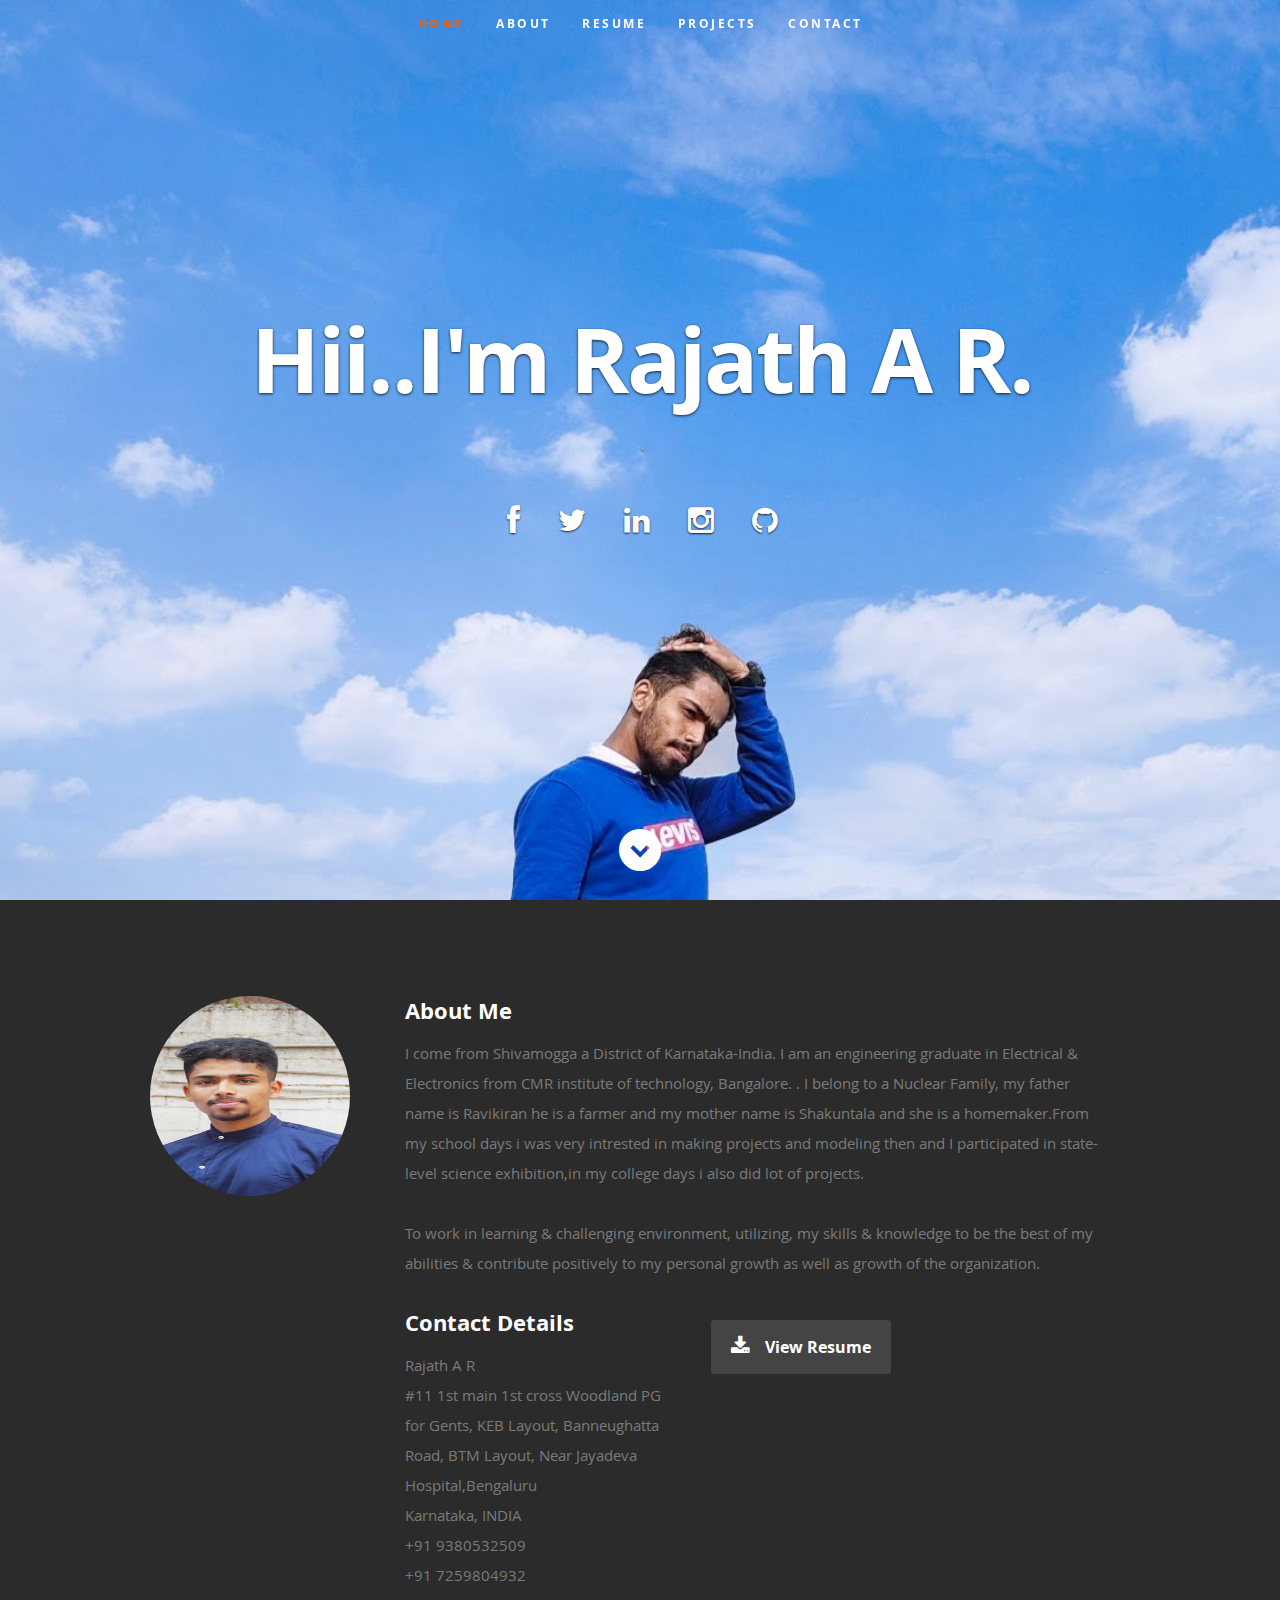
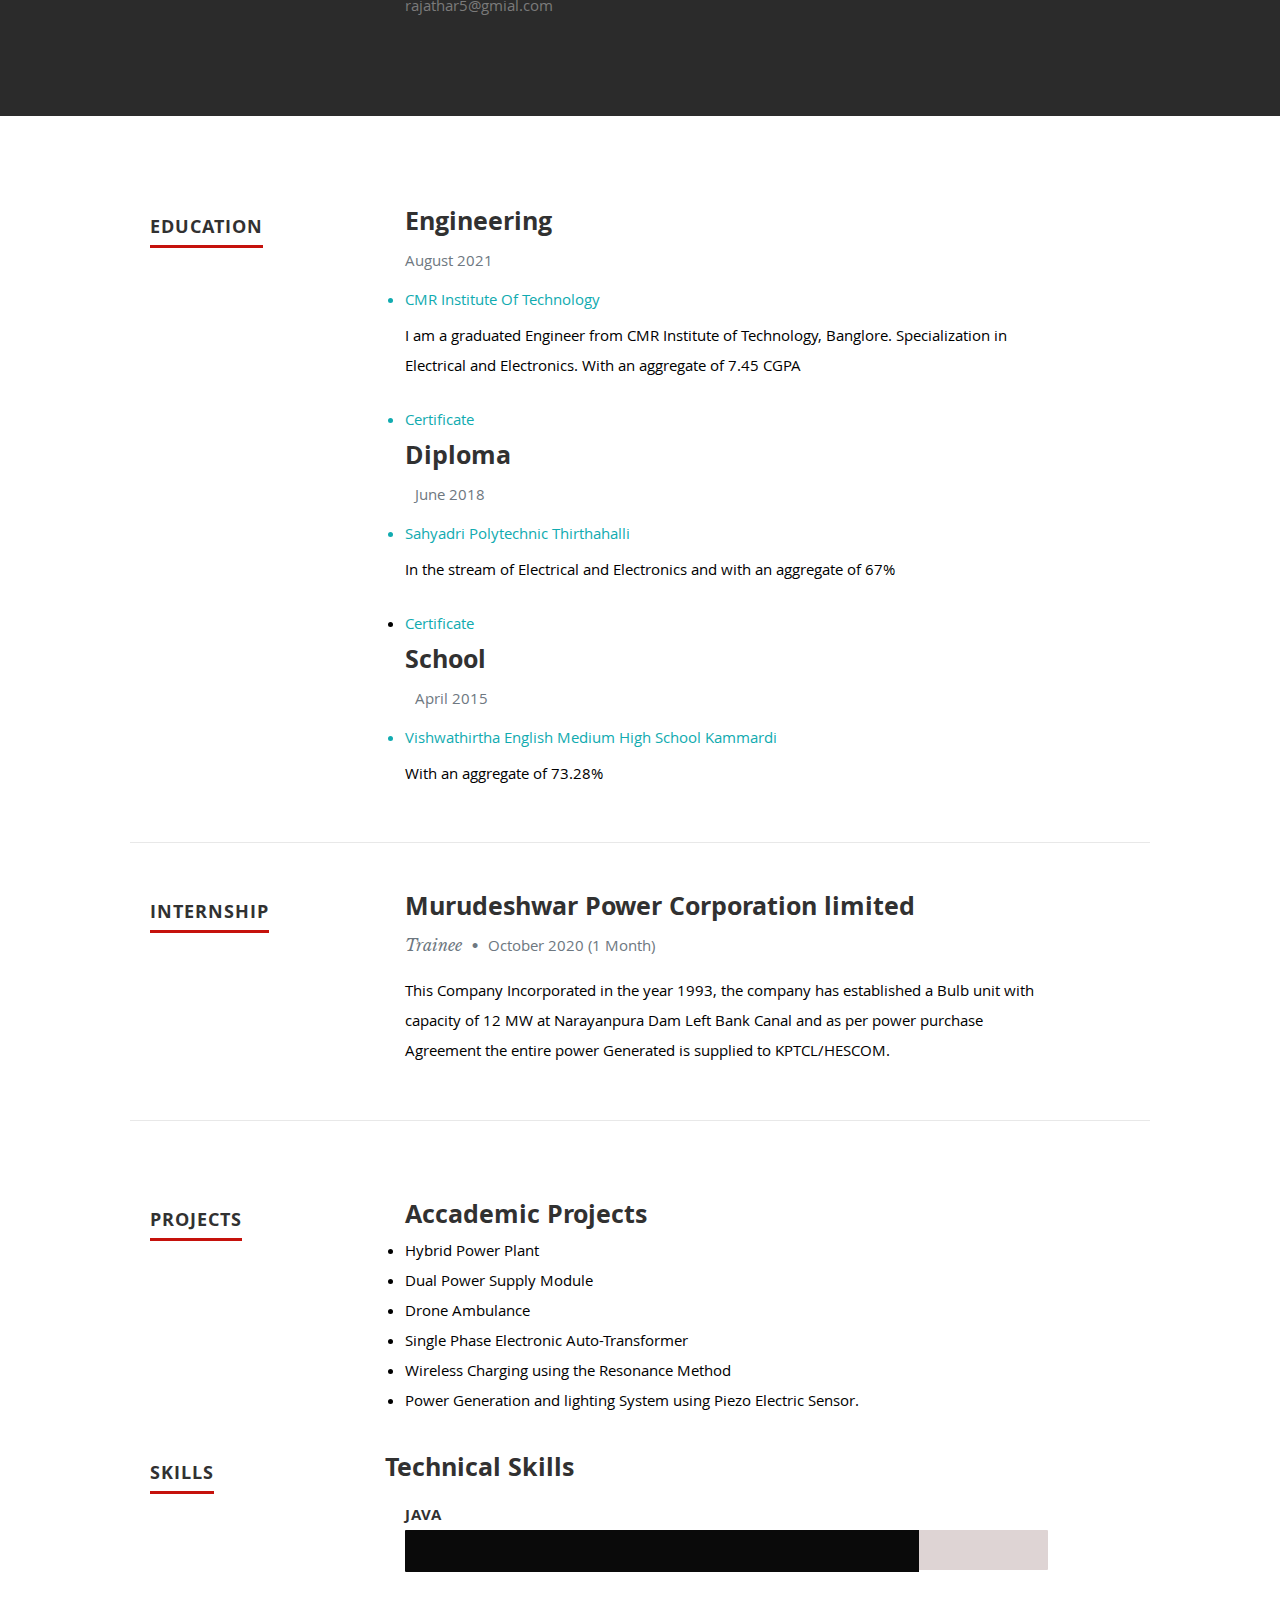
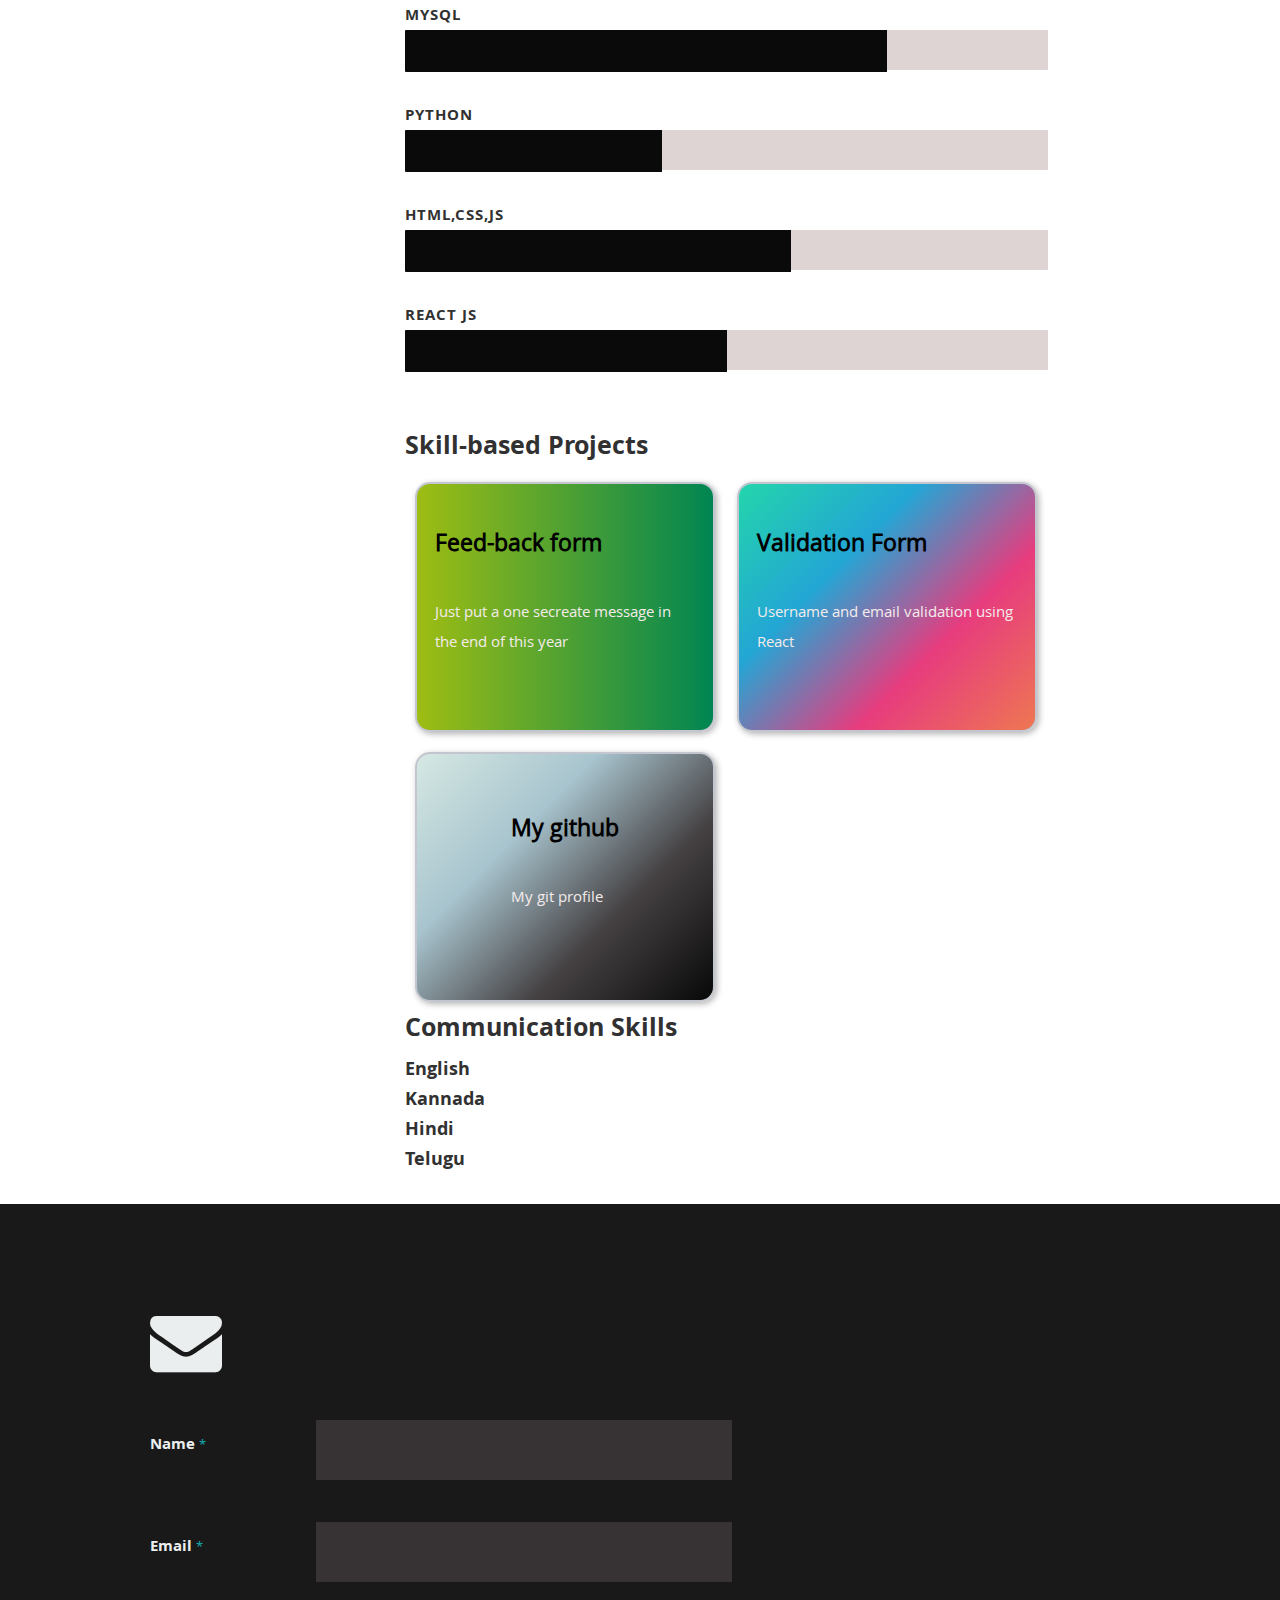
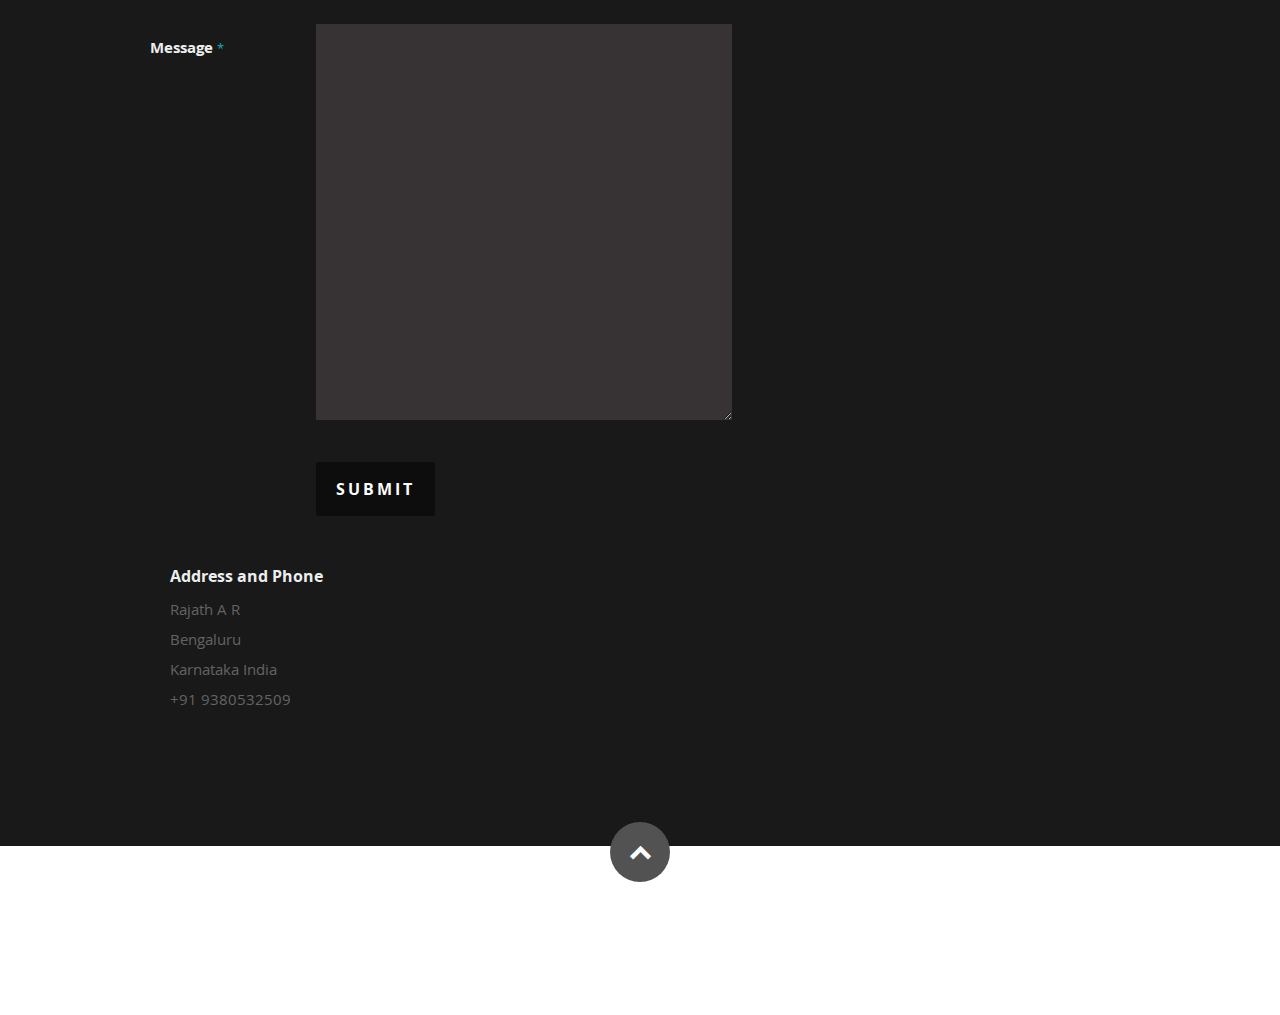
==== index.html @ 7ba8cc5b "update" ====
<!DOCTYPE html>
<html class="no-js" lang="en">
<head>

   <!--- Basic Page Needs
   ================================================== -->
   <meta charset="utf-8">
	<title>RAR</title>
	<meta name="description" content="">
	<meta name="author" content="">

   <!-- Mobile Specific Metas
   ================================================== -->
	<meta name="viewport" content="width=device-width, initial-scale=1, maximum-scale=1">

	<!-- CSS
    ================================================== -->
   <link rel="stylesheet" href="css/default.css">
	<link rel="stylesheet" href="css/layout.css">
   <link rel="stylesheet" href="css/media-queries.css">
   <link rel="stylesheet" href="css/magnific-popup.css">
   <link rel="stylesheet" href="css/card.css">

   <!-- Script
   ================================================== -->
	<script src="js/modernizr.js"></script>
   <script src="js/card.js"></script>


   <!-- Favicons
	================================================== -->
	<link rel="shortcut icon" href="favicon.png" >

</head>

<body>

   <!-- Header
   ================================================== -->
   <header id="home">

      <nav id="nav-wrap">

         <a class="mobile-btn" href="#nav-wrap" title="Show navigation">Show navigation</a>
	      <a class="mobile-btn" href="#" title="Hide navigation">Hide navigation</a>

         <ul id="nav" class="nav">
            <li class="current"><a class="smoothscroll" href="#home">Home</a></li>
            <li><a class="smoothscroll" href="#about">ABOUT</a></li>
	         <li><a class="smoothscroll" href="#resume">Resume</a></li>
            <li><a class="smoothscroll" href="#Project">Projects</a></li>
            <li><a class="smoothscroll" href="#contact">Contact</a></li>
            
         </ul> <!-- end #nav -->

      </nav> <!-- end #nav-wrap -->

      <div class="row banner">
         <div class="banner-text">
            <h1 class="responsive-headline">Hii..I'm Rajath A R.</h1>
            <h3></a>.</h3>
            <hr />
            <ul class="social">
               <li><a href="https://www.facebook.com/rajathar.rajuu/"><i class="fa fa-facebook"></i></a></li>
               <li><a href="https://twitter.com/RajathAR4"><i class="fa fa-twitter"></i></a></li>
               <li><a href="https://www.linkedin.com/in/rar4/"><i class="fa fa-linkedin"></i></a></li>
               <li><a href="https://www.instagram.com/rajath_ar/"><i class="fa fa-instagram"></i></a></li>
               <li><a href="https://github.com/rajathar4"><i class="fa fa-github"></i></a></li>
               
            </ul>
         </div>
      </div>

      <p class="scrolldown">
         <a class="smoothscroll" href="#about"><i class="icon-down-circle"></i></a>
      </p>

   </header> <!-- Header End -->


   <!-- About Section
   ================================================== -->
   <section id="about">

      <div class="row">

         <div class="three columns">

            

            <img class="profile-pic"  src="images/profilepic.jpg">

         </div>

         <div class="nine columns main-col">

            <h2>About Me</h2>

            <p>I come from Shivamogga a District of Karnataka-India.
               I am an engineering graduate in Electrical & Electronics from CMR institute of technology, Bangalore.
                . I belong to a Nuclear Family, my father name is Ravikiran he is a farmer and my mother name  is Shakuntala and she is  a homemaker.From my school days i was very  intrested in making projects and modeling then and I participated in state-level science exhibition,in my college days i also did lot of projects.
            </p>
            <p>To work in learning & challenging environment, utilizing, my skills & knowledge to be the best of my abilities & contribute positively to my personal growth as well as growth of the organization.</p>

            <div class="row">

               <div class="columns contact-details">

                  <h2>Contact Details</h2>
                  <p class="address">
						   <span>Rajath A R</span><br>
						   <span>#11 1st main  1st cross Woodland PG for Gents, KEB Layout, Banneughatta Road, BTM Layout, Near Jayadeva Hospital,Bengaluru<br>
						         Karnataka, INDIA
                     </span><br>
                     <span>+91 9380532509</span><br>
						   <span>+91 7259804932</span><br>
                     <span>rajathar5@gmial.com</span>
					   </p>

               </div>

               <div class="columns download">
                  <p>
                     <a href="https://drive.google.com/file/d/1HIHYYaBcw79Dx8vJRx9dPuIP_k95_p6q/view?usp=sharing" class="button"><i class="fa fa-download"></i>View Resume</a>
                  </p>
               </div>

            </div> <!-- end row -->

         </div> <!-- end .main-col -->

      </div>

   </section> <!-- About Section End-->


   <!-- Resume Section
   ================================================== -->
   <section id="resume">

      <!-- Education
      ----------------------------------------------- -->
      <div class="row education">

         <div class="three columns header-col">
            <h1><span>Education</span></h1>
         </div>

         <div class="nine columns main-col">

            <div class="row item">

               <div class="twelve columns">

                  <h3>Engineering</h3>
                  <p class="info"><em class="date">August 2021</em></p>
                  <a href="https://www.cmrit.ac.in/">
                     <li>CMR Institute Of Technology</li>
                  </a>
                  <p>
                 I am a graduated Engineer from CMR Institute of Technology, Banglore.
                Specialization in Electrical and Electronics. With an aggregate of   
                7.45 CGPA 
                  </p>
                  <a href="https://drive.google.com/file/d/1ZRmnN_EzyFLAagazwcVlh-0F_S1Gemsq/view?usp=sharing">
                     <li>Certificate</li>
                  </a>
                     
              
               

               </div>

            </div> <!-- item end -->

            <div class="row item">

               <div class="twelve columns">

                  <h3>Diploma</h3>
                  <p class="info"><span></span> <em class="date">June 2018</em></p>

                  <a href="https://en.wikipedia.org/wiki/Sahyadri_Polytechnic">
                     <li>Sahyadri Polytechnic Thirthahalli</li>
                   </a>
                  <p> In the stream of Electrical and Electronics and with an aggregate of 67%
                     <a href=https://drive.google.com/file/d/1TNqYJb8L1eGeXoZSc93zt-o5_vizoZvg/view?usp=sharing">
                        <li>Certificate</li>
                     </a>
                     <h3>School</h3> 
                     <p class="info"><span></span> <em class="date">April 2015</em></p> 
                     <a href="https://schools.org.in/shivamogga/29150741201/vishwathirtha-high-school-kammaradi.html ">
                        <li>Vishwathirtha English Medium High School Kammardi</li>
                      </a>
                      <p> With an aggregate of 73.28%</p>
                
                  </p>

               </div>

            </div> <!-- item end -->

         </div> <!-- main-col end -->

      </div> <!-- End Education -->


      <!--Internship
      ------------------------------------------------->   
      <div class="row work">

         <div class="three columns header-col">
            <h1><span>Internship</span></h1>
         </div>

         <div class="nine columns main-col">

            <div class="row item">

               <div class="twelve columns">

                  <h3>Murudeshwar Power Corporation limited</h3>
                  <p class="info">Trainee <span>&bull;</span> <em class="date">October  2020 (1 Month)</em></p>

                  <p>This Company Incorporated in the year 1993, the company has established a Bulb unit with capacity of 12 MW at Narayanpura Dam Left Bank Canal and as per power purchase Agreement the entire power Generated is supplied to KPTCL/HESCOM.
                  

               </div>

            </div> <!-- item end -->

            <div class="row item">

               <div class="twelve columns">

            

               </div>

            </div> <!-- item end -->

         </div> <!-- main-col end -->

      </div> <!-- End Work --><br>


      <!--Project
      ----------------------------------->

      <section id="Project">

         <!-- Project
         ----------------------------------------------- -->
         <div class="row Project">
   
            <div class="three columns header-col">
               <h1><span> Projects</span></h1>
            </div>
   
            <div class="nine columns main-col">
   
               <div class="row item">
   
                  <div class="twelve columns">
   
                     <h3>Accademic Projects</h3>
                     <li>Hybrid Power Plant</li>
                     <li>Dual Power Supply Module</li>
                     <li>Drone Ambulance</li>
                     <li>Single Phase Electronic Auto-Transformer</li>
                     <li>Wireless Charging using the Resonance Method</li>
                     <li>Power Generation and lighting System using Piezo Electric Sensor.</li>
   
                  </div>
                  
   
               </div> <!-- item end -->
   
               <div class="row item">
   
                  <div class="twelve columns">

                  </div>
   
               </div><br>
                <!-- item end -->
   
            </div> <!-- main-col end -->
   
         </div>
         
          <!-- End Education -->
      <!------------------------------------------------------ Skills----------------------------------------------- -->
      <div class="row skill">

         <div class="three columns header-col">
            <h1><span>Skills</span></h1>
         </div>
         <h3>Technical Skills</h3>
      
         <div class="nine columns main-col">

				<div class="bars">

				   <ul class="skills">
					   <li><span class="bar-expand JAVA"></span><em>JAVA</em></li>
                  <li><span class="bar-expand MYSQL"></span><em>MySql</em></li>
						<li><span class="bar-expand PYTHON"></span><em>PYTHON</em></li>
						<li><span class="bar-expand HTML"></span><em>HTML,CSS,Js</em></li>
                  <li><span class="bar-expand REACTJS"></span><em>React JS</em></li>
					</ul>

               <h3><span>Skill-based Projects</span></h3>


               <div class="cards">

                  <div class="card" id="card1">
                         <div class="card-details">
                         <p class="text-title">Feed-back form</p>
                         <p class="text-body">Just put a one secreate message in the end of this year</p>
                        </div>
                        <button onclick="myFunction1()"class="card-button">More info</button>
                     </div>
               
                     <div class="card" id="card2">
                        <div class="card-details">
                         <p class="text-title">Validation Form</p>
                         <p class="text-body">Username and email validation using React</p>
                         </div>
                            <button onclick="myFunction2()"class="card-button">More info</button>
                     </div>
               
                     <div class="card" id="card3">
                         <div class="card-details">
                          <p class="text-title">My github</p>
                          <p class="text-body">My git profile</p>
                         </div>
                            <button onclick="myFunction()" class="card-button">More info</button>
                     </div>
               
                  </div>


               <h3><span>Communication Skills</span></h3>
               
                <h5>English</h5>
                <h5>Kannada</h5>
                <h5>Hindi</h5>
                <h5>Telugu</h5>
                <br>  
               
                     

				</div><!-- end skill-bars -->

			</div> <!-- main-col end -->

      </div> <!-- End skills -->

   </section> <!-- Resume Section End-->

  
   <!-- Contact Section
   ================================================== -->
   <section id="contact">

         <div class="row section-head">

            <div class="two columns header-col">

               <h1><span>Get In Touch..!</span></h1>

            </div>

            <div class="ten columns">

                  <p class="lead">
                  </p>

            </div>

         </div>

         <div class="row">

            <div class="eight columns">

               <!-- form -->
               <form action="" method="post" id="contactForm" name="contactForm">
					<fieldset>

                  <div>
						   <label for="contactName">Name <span class="required">*</span></label>
						   <input type="text" value="" size="35" id="contactName" name="contactName">
                  </div>

                  <div>
						   <label for="contactEmail">Email <span class="required">*</span></label>
						   <input type="text" value="" size="35" id="contactEmail" name="contactEmail">
                  </div>

                  

                  <div>
                     <label for="contactMessage">Message <span class="required">*</span></label>
                     <textarea cols="50" rows="15" id="contactMessage" name="contactMessage"></textarea>
                  </div>

                  <div>
                     <button class="submit">Submit</button>
                     <span id="image-loader">
                        <img alt="" src="images/loader.gif">
                     </span>
                  </div>

					</fieldset>
				   </form> <!-- Form End -->



            <aside class="four columns footer-widgets">

               <div class="widget widget_contact">

					   <h4>Address and Phone</h4>
					   <p class="address">
						   Rajath A R<br>
						   Bengaluru <br>
						   Karnataka India <br>
						   <span>+91 9380532509</span>
					   </p>

				   </div>

               <div class="widget widget_tweets">

                 

		         </div>

            </aside>

      </div>

   </section> <!-- Contact Section End-->


   <!-- footer
   ================================================== -->
   <footer>

      <div class="row">

         <div class="twelve columns">

            

           

         </div>

         <div id="go-top"><a class="smoothscroll" title="Back to Top" href="#home"><i class="icon-up-open"></i></a></div>

      </div>

   </footer> <!-- Footer End-->

   <!-- Java Script
   ================================================== -->
  
   <script>window.jQuery || document.write('<script src="js/jquery-1.10.2.min.js"><\/script>')</script>
   <script type="text/javascript" src="js/jquery-migrate-1.2.1.min.js"></script>

   <script src="js/jquery.flexslider.js"></script>
   <script src="js/waypoints.js"></script>
   <script src="js/jquery.fittext.js"></script>
   <script src="js/magnific-popup.js"></script>
   <script src="js/init.js"></script>

</body>

</html>
---- css/default.css ----
/* ------------------------------------------------------------------ */
/* a. Webfonts and Icon fonts
 ------------------------------------------------------------------ */

@import url("fonts.css");
@import url("fontello/css/fontello.css");
@import url("font-awesome/css/font-awesome.min.css");

/* ------------------------------------------------------------------
/* b. Reset
      Adapted from:
      Normalize.css - https://github.com/necolas/normalize.css/
      HTML5 Doctor Reset - html5doctor.com/html-5-reset-stylesheet/
/* ------------------------------------------------------------------ */

html, body, div, span, object, iframe,
h1, h2, h3, h4, h5, h6, p, blockquote, pre,
abbr, address, cite, code,
del, dfn, em, img, ins, kbd, q, samp,
small, strong, sub, sup, var,
b, i,
dl, dt, dd, ol, ul, li,
fieldset, form, label, legend,
table, caption, tbody, tfoot, thead, tr, th, td,
article, aside, canvas, details, figcaption, figure,
footer, header, hgroup, menu, nav, section, summary,
time, mark, audio, video {
   margin: 0;
   padding: 0;
   border: 0;
   outline: 0;
   font-size: 100%;
   vertical-align: baseline;
   background: transparent;
}

article,aside,details,figcaption,figure,
footer,header,hgroup,menu,nav,section {
   display: block;
}

audio,
canvas,
video {
   display: inline-block;
}

audio:not([controls]) {
   display: none;
   height: 0;
}

[hidden] { display: none; }

code, kbd, pre, samp {
   font-family: monospace, serif;
   font-size: 1em;
}

pre {
   white-space: pre;
   white-space: pre-wrap;
   word-wrap: break-word;
}

blockquote, q { quotes:&#8220 &#8220; }

blockquote:before, blockquote:after,
q:before, q:after {
   content: '';
   content: none;
}

ins {
   background-color: #ff9;
   color: #000;
   text-decoration: none;
}

mark {
   background-color: #A7F4F6;
   color: #555;
}

del { text-decoration: line-through; }

abbr[title], dfn[title] {
   border-bottom: 1px dotted;
   cursor: help;
}

table {
   border-collapse: collapse;
   border-spacing: 0;
}


/* ------------------------------------------------------------------ */
/* c. Default and Basic Styles
      Adapted from:
      Skeleton CSS Framework - http://www.getskeleton.com/
      Typeplate Typographic Starter Kit - http://typeplate.com/
/* ------------------------------------------------------------------ */

/*  1. Basic  ------------------------------------------------------- */

*,
*:before,
*:after {
   -moz-box-sizing: border-box;
   -webkit-box-sizing: border-box;
   box-sizing: border-box;
}

html {
   font-size: 62.5%;
   -webkit-font-smoothing: antialiased;
}

body {
   background: #fff;
   font-family: 'opensans-regular', sans-serif;
   font-weight: normal;
   font-size: 15px;
   line-height: 30px;
	color: #000000;

   -webkit-font-smoothing: antialiased; /* Fix for webkit rendering */
	-webkit-text-size-adjust: 100%;
}

/*  2. Typography
       Vertical rhythm with leading derived from 6
--------------------------------------------------------------------- */

h1, h2, h3, h4, h5, h6 {
   color: #313131;
	font-family: 'opensans-bold', sans-serif;
   font-weight: normal;
}
h1 a, h2 a, h3 a, h4 a, h5 a, h6 a { font-weight: inherit; }
h1 { font-size: 38px; line-height: 42px; margin-bottom: 12px; letter-spacing: -1px; }
h2 { font-size: 28px; line-height: 36px; margin-bottom: 6px; }
h3 { font-size: 22px; line-height: 30px; margin-bottom: 12px; }
h4 { font-size: 20px; line-height: 30px; margin-bottom: 6px; }
h5 { font-size: 18px; line-height: 30px; }
h6 { font-size: 14px; line-height: 30px; }
.subheader { }

p { margin: 0 0 30px 0; }
p img { margin: 0; }
p.lead {
   font: 19px/36px 'opensans-light', sans-serif;
   margin-bottom: 18px;
}

/* for 'em' and 'strong' tags, font-size and line-height should be same with
the body tag due to rendering problems in some browsers */
em { font: 15px/30px 'opensans-italic', sans-serif; }
strong, b { font: 15px/30px 'opensans-bold', sans-serif; }
small { font-size: 11px; line-height: inherit; }

/*	Blockquotes */
blockquote {
   margin: 30px 0px;
   padding-left: 40px;
   position: relative;
}
blockquote:before {
   content: "\201C";
   opacity: 0.45;
   font-size: 80px;
   line-height: 0px;
   margin: 0;
   font-family: arial, sans-serif;

   position: absolute;
   top:  30px;
	left: 0;
}
blockquote p {
   font-family: 'librebaskerville-italic', serif;
   padding: 0;
   font-size: 18px;
   line-height: 36px;
}
blockquote cite {
   display: block;
   font-size: 12px;
   font-style: normal;
   line-height: 18px;
}
blockquote cite:before { content: "\2014 \0020"; }
blockquote cite a,
blockquote cite a:visited { color: #3317e4; border: none }

/* ---------------------------------------------------------------------
/*  Pull Quotes Markup
/*
    <aside class="pull-quote">
		<blockquote>
			<p></p>
		</blockquote>
	 </aside>
/*
/* --------------------------------------------------------------------- */
.pull-quote {
   position: relative;
	padding: 18px 30px 18px 0px;
}
.pull-quote:before,
.pull-quote:after {
	height: 1em;
	opacity: 0.45;
	position: absolute;
	font-size: 80px;
   font-family: Arial, Sans-Serif;
}
.pull-quote:before {
	content: "\201C";
	top:  33px;
	left: 0;
}
.pull-quote:after {
	content: '\201D';
	bottom: -33px;
	right: 0;
}
.pull-quote blockquote {
   margin: 0;
}
.pull-quote blockquote:before {
   content: none;
}

/* Abbreviations */
abbr {
   font-family: 'opensans-bold', sans-serif;
	font-variant: small-caps;
	text-transform: lowercase;
   letter-spacing: .5px;
	color: gray;
}
abbr:hover { cursor: help; }

/* drop cap */
.drop-cap:first-letter {
	float: left;
	margin: 0;
	padding: 14px 6px 0 0;
	font-size: 84px;
	font-family: /* Copperplate */ 'opensans-bold', sans-serif;
   line-height: 60px;
	text-indent: 0;
	background: transparent;
	color: inherit;
}

hr { border: solid #E3E3E3; border-width: 1px 0 0; clear: both; margin: 11px 0 30px; height: 0; }


/*  3. Links  ------------------------------------------------------- */

a, a:visited {
   text-decoration: none;
   outline: 0;
   color: #260b92;

   -webkit-transition: color .3s ease-in-out;
   -moz-transition: color .3s ease-in-out;
   -o-transition: color .3s ease-in-out;
   transition: color .3s ease-in-out;
}
a:hover, a:focus { color: #ed1010; }
p a, p a:visited { line-height: inherit; }


/*  4. List  --------------------------------------------------------- */

ul, ol { margin-bottom: 24px; margin-top: 12px; }
ul { list-style: none outside; }
ol { list-style: decimal; }
ol, ul.square, ul.circle, ul.disc { margin-left: 30px; }
ul.square { list-style: square outside; }
ul.circle { list-style: circle outside; }
ul.disc { list-style: disc outside; }
ul ul, ul ol,
ol ol, ol ul { margin: 6px 0 6px 30px; }
ul ul li, ul ol li,
ol ol li, ol ul li { margin-bottom: 6px; }
li { line-height: 18px; margin-bottom: 12px; }
ul.large li { }
li p { }

/* ---------------------------------------------------------------------

/* --------------------------------------------------------------------- */
.stats-tabs {
   padding: 0;
   margin: 24px 0;
}
.stats-tabs li {
	display: inline-block;
	margin: 0 10px 18px 0;
	padding: 0 10px 0 0;
	border-right: 1px solid #ccc;
}
.stats-tabs li:last-child {
	margin: 0;
	padding: 0;
	border: none;
}
.stats-tabs li a {
	display: inline-block;
	font-size: 22px;
	font-family: 'opensans-bold', sans-serif;
   border: none;
   color: #313131;
}
.stats-tabs li a:hover {
   color:#4c12de;
}
.stats-tabs li a b {
	display: block;
	margin: 6px 0 0 0;
	font-size: 13px;
	font-family: 'opensans-regular', sans-serif;
   color: #8B9798;
}

/* definition list */
dl { margin: 12px 0; }
dt { margin: 0; color:#150ae3; }
dd { margin: 0 0 0 20px; }

/* Lining Definition Style Markup */
.lining dt,
.lining dd {
	display: inline;
	margin: 0;
}
.lining dt + dt:before,
.lining dd + dt:before {
	content: "\A";
	white-space: pre;
}
.lining dd + dd:before {
	content: ", ";
}
.lining dd:before {
	content: ": ";
	margin-left: -0.2em;
}

/* Dictionary Definition Style Markup */
.dictionary-style dt {
	display: inline;
	counter-reset: definitions;
}
.dictionary-style dt + dt:before {
	content: ", ";
	margin-left: -0.2em;
}
.dictionary-style dd {
	display: block;
	counter-increment: definitions;
}
.dictionary-style dd:before {
	content: counter(definitions, decimal) ". ";
}

/* Pagination */
.pagination {
   margin: 36px auto;
   text-align: center;
}
.pagination ul li {
   display: inline-block;
   margin: 0;
   padding: 0;
}
.pagination .page-numbers {
   font: 15px/18px 'opensans-bold', sans-serif;
   display: inline-block;
   padding: 6px 10px;
   margin-right: 3px;
   margin-bottom: 6px;
	color: #6E757C;
	background-color: #E6E8EB;

	-webkit-transition: all 200ms ease-in-out;
	-moz-transition: all 200ms ease-in-out;
	-o-transition: all 200ms ease-in-out;
	-ms-transition: all 200ms ease-in-out;
	transition: all 200ms ease-in-out;

   -moz-border-radius: 3px;
   -webkit-border-radius: 3px;
   -khtml-border-radius: 3px;
	border-radius: 3px;
}
.pagination .page-numbers:hover {
   background: #838A91;
   color: #fff;
}
.pagination .current,
.pagination .current:hover {
   background-color: #11ABB0;
   color: #fff;
}
.pagination .inactive,
.pagination .inactive:hover {
   background-color: #E6E8EB;
	color: #A9ADB2;
}
.pagination .prev, .pagination .next {}

/*  5. Images  --------------------------------------------------------- */

img {
   max-width: 100%;
   height: auto;
}
img.pull-right { margin: 12px 0px 0px 18px; }
img.pull-left { margin: 12px 18px 0px 0px; }

/*  6. Buttons  --------------------------------------------------------- */

.button,
.button:visited,
button,
input[type="submit"],
input[type="reset"],
input[type="button"] {
   font: 16px/30px 'opensans-bold', sans-serif;
   background: #11ABB0;
   display: inline-block;
	text-decoration: none;
   letter-spacing: 0;
   color: #fff;
	padding: 12px 20px;
	margin-bottom: 18px;
   border: none;
   cursor: pointer;
   height: auto;

   -webkit-transition: all .2s ease-in-out;
	-moz-transition: all .2s ease-in-out;
	-o-transition: all .2s ease-in-out;
	-ms-transition: all .2s ease-in-out;
	transition: all .2s ease-in-out;

   -moz-border-radius: 3px;
   -webkit-border-radius: 3px;
   -khtml-border-radius: 3px;
   border-radius: 3px;
}

.button:hover,
button:hover,
input[type="submit"]:hover,
input[type="reset"]:hover,
input[type="button"]:hover {
   background: #3d4145;
   color: #fff;
}

.button:active,
button:active,
input[type="submit"]:active,
input[type="reset"]:active,
input[type="button"]:active {
   background: #3d4145;
   color: #fff;
}

.button.full-width,
button.full-width,
input[type="submit"].full-width,
input[type="reset"].full-width,
input[type="button"].full-width {
	width: 100%;
	padding-left: 0 !important;
	padding-right: 0 !important;
	text-align: center;
}

/* Fix for odd Mozilla border & padding issues */
button::-moz-focus-inner,
input::-moz-focus-inner {
    border: 0;
    padding: 0;
}


/*  7. Forms  --------------------------------------------------------- */

form { margin-bottom: 24px; }
fieldset { margin-bottom: 24px; }

input[type="text"],
input[type="password"],
input[type="email"],
textarea,
select {
   display: block;
   padding: 18px 15px;
   margin: 0 0 24px 0;
   border: 0;
   outline: none;
   vertical-align: middle;
   min-width: 225px;
	max-width: 100%;
   font-size: 15px;
   line-height: 24px;
	color: #647373;
	background: #D3D9D9;

}

/* select { padding: 0;
   width: 220px;
   } */

input[type="text"]:focus,
input[type="password"]:focus,
input[type="email"]:focus,
textarea:focus {
   color: #B3B7BC;
	background-color: #3d4145;
}

textarea { min-height: 220px; }

label,
legend {
   font: 16px/24px 'opensans-bold', sans-serif;
	margin: 12px 0;
   color: #3d4145;
   display: block;
}
label span,
legend span {
	color: #8B9798;
   font: 14px/24px 'opensans-regular', sans-serif;
}

input[type="checkbox"],
input[type="radio"] {
    font-size: 15px;
    color: #737373;
}

input[type="checkbox"] { display: inline; }

/* ------------------------------------------------------------------ */
/* d. Grid
---------------------------------------------------------------------
   gutter = 40px.
/* ------------------------------------------------------------------ */

/* default
--------------------------------------------------------------- */
.row {
   width: 96%;
   max-width: 1020px;
   margin: 0 auto;
}
/* fixed width for IE8 */
.ie .row { width: 1000px ; }

.narrow .row { max-width: 980px; }

.row .row { width: auto; max-width: none; margin: 0 -20px; }

/* row clearing */
.row:before,
.row:after {
    content: " ";
    display: table;
}
.row:after {
    clear: both;
}

.column, .columns {
   position: relative;
   padding: 0 20px;
   min-height: 1px;
   float: left;
}
.column.centered, .columns.centered  {
    float: none;
    margin: 0 auto;
}

/* removed gutters */
.row.collapsed > .column,
.row.collapsed > .columns,
.column.collapsed, .columns.collapsed  { padding: 0; }

[class*="column"] + [class*="column"]:last-child { float: right; }
[class*="column"] + [class*="column"].end { float: right; }

/* column widths */
.row .one         { width: 8.33333%; }
.row .two         { width: 16.66667%; }
.row .three       { width: 25%; }
.row .four        { width: 33.33333%; }
.row .five        { width: 41.66667%; }
.row .six         { width: 50%; }
.row .seven       { width: 58.33333%; }
.row .eight       { width: 66.66667%; }
.row .nine        { width: 75%; }
.row .ten         { width: 83.33333%; }
.row .eleven      { width: 91.66667%; }
.row .twelve      { width: 100%; }

/* Offsets */
.row .offset-1    { margin-left: 8.33333%; }
.row .offset-2    { margin-left: 16.66667%; }
.row .offset-3    { margin-left: 25%; }
.row .offset-4    { margin-left: 33.33333%; }
.row .offset-5    { margin-left: 41.66667%; }
.row .offset-6    { margin-left: 50%; }
.row .offset-7    { margin-left: 58.33333%; }
.row .offset-8    { margin-left: 66.66667%; }
.row .offset-9    { margin-left: 75%; }
.row .offset-10   { margin-left: 83.33333%; }
.row .offset-11   { margin-left: 91.66667%; }

/* Push/Pull */
.row .push-1      { left: 8.33333%; }
.row .pull-1      { right: 8.33333%; }
.row .push-2      { left: 16.66667%; 	}
.row .pull-2      { right: 16.66667%; }
.row .push-3      { left: 25%; }
.row .pull-3      { right: 25%;	}
.row .push-4      { left: 33.33333%; }
.row .pull-4      { right: 33.33333%; }
.row .push-5      { left: 41.66667%; }
.row .pull-5      { right: 41.66667%; }
.row .push-6      { left: 50%; }
.row .pull-6      { right: 50%; }
.row .push-7      { left: 58.33333%; }
.row .pull-7      { right: 58.33333%; }
.row .push-8      { left: 66.66667%; 	}
.row .pull-8      { right: 66.66667%; }
.row .push-9      { left: 75%; }
.row .pull-9      { right: 75%; }
.row .push-10     { left: 83.33333%; }
.row .pull-10     { right: 83.33333%; }
.row .push-11     { left: 91.66667%; }
.row .pull-11     { right: 91.66667%; }

/* block grids
--------------------------------------------------------------------- */
.bgrid-sixths [class*="column"]   { width: 16.66667%; }
.bgrid-quarters [class*="column"] { width: 25%; }
.bgrid-thirds [class*="column"]   { width: 33.33333%; }
.bgrid-halves [class*="column"]   { width: 50%; }

[class*="bgrid"] [class*="column"] + [class*="column"]:last-child { float: left; }

/* Left clearing for block grid columns - columns that changes width in
different screen sizes. Allows columns with different heights to align
properly.
--------------------------------------------------------------------- */
.first { clear: left; }   /* first column in default screen */
.s-first { clear: none; } /* first column in smaller screens */

/* smaller screens
--------------------------------------------------------------- */
@media only screen and (max-width: 900px) {

   /* block grids on small screens */
   .s-bgrid-sixths [class*="column"]   { width: 16.66667%; }
   .s-bgrid-quarters [class*="column"] { width: 25%; }
   .s-bgrid-thirds [class*="column"]   { width: 33.33333%; }
   .s-bgrid-halves [class*="column"]   { width: 50%; }

   /* block grids left clearing */
   .first { clear: none; }
   .s-first { clear: left; }

}

/* mobile wide/smaller tablets
--------------------------------------------------------------- */
@media only screen and (max-width: 767px) {

   .row {
	   width: 460px;
	   margin: 0 auto;
      padding: 0;
	}
   .column, .columns {
	   width: auto !important;
	   float: none;
	   margin-left: 0;
	   margin-right: 0;
      padding: 0 30px;
   }
   .row .row { width: auto; max-width: none; margin: 0 -30px; }

   [class*="column"] + [class*="column"]:last-child { float: none; }
   [class*="bgrid"] [class*="column"] + [class*="column"]:last-child { float: none; }

   /* Offsets */
   .row .offset-1    { margin-left: 0%; }
   .row .offset-2    { margin-left: 0%; }
   .row .offset-3    { margin-left: 0%; }
   .row .offset-4    { margin-left: 0%; }
   .row .offset-5    { margin-left: 0%; }
   .row .offset-6    { margin-left: 0%; }
   .row .offset-7    { margin-left: 0%; }
   .row .offset-8    { margin-left: 0%; }
   .row .offset-9    { margin-left: 0%; }
   .row .offset-10   { margin-left: 0%; }
   .row .offset-11   { margin-left: 0%; }
}

/* mobile narrow
--------------------------------------------------------------- */
@media only screen and (max-width: 460px) {

   .row { width: auto; }

}

/* larger screens
--------------------------------------------------------------- */
@media screen and (min-width: 1200px) {

   .wide .row { max-width: 1180px; }

}

/* ------------------------------------------------------------------ */
/* e. Others
/* ------------------------------------------------------------------ */

/*  1. Clearing
    (http://nicolasgallagher.com/micro-clearfix-hack/
--------------------------------------------------------------------- */

.cf:before,
.cf:after {
    content: " ";
    display: table;
}
.cf:after {
    clear: both;
}

/*  2. Misc -------------------------------------------------------- */

.remove-bottom { margin-bottom: 0 !important; }
.half-bottom { margin-bottom: 12px !important; }
.add-bottom { margin-bottom: 24px !important; }
.no-border { border: none; }

.text-center  { text-align: center !important; }
.text-left    { text-align: left !important; }
.text-right   { text-align: right !important; }
.pull-left    { float: left !important; }
.pull-right   { float: right !important; }
.align-center {
	margin-left: auto !important;
	margin-right: auto !important;
	text-align: center !important;
}
---- css/layout.css ----
/*
  

===================================================================== */

/* ------------------------------------------------------------------ */
/* a. General Styles
/* ------------------------------------------------------------------ */

body { background: #0f0f0f; }

/* ------------------------------------------------------------------ */
/* b. Header Styles
/* ------------------------------------------------------------------ */

header {
   position: relative;
   height: 800px;
   min-height: 500px;
   width: 100%;
   background: #161415 url(../images/header-background.jpg) 
   no-repeat top center;
   background-size: cover !important;
	-webkit-background-size: cover !important;
   text-align: center;
   overflow: hidden;
}

/* vertically center banner section */
header:before {
   content: '';
   display: inline-block;
   vertical-align: middle;
   height: 100%;
}
header .banner {
   display: inline-block;
   vertical-align: middle;
   margin: 0 auto;
   width: 85%;
   padding-bottom: 30px;s
   text-align: center;
}

header .banner-text { width: 100%; }
header .banner-text h1 {
   font: 90px/1.1em 'opensans-bold', sans-serif;
   color: #fff;
   letter-spacing: -2px;
   margin: 0 auto 18px auto;
   text-shadow: 0px 1px 3px rgba(0, 0, 0, .8);
}
header .banner-text h3 {
   font: 18px/1.9em 'librebaskerville-regular', serif;
   color: #A8A8A8;
   margin: 0 auto;
   width: 70%;
   text-shadow: 0px 1px 2px rgba(0, 0, 0, .5);
}
header .banner-text h3 span,
header .banner-text h3 a {
   color: #fff;
}
header .banner-text hr {
   width: 60%;
   margin: 18px auto 24px auto;
   border-color: #2F2D2E;
   border-color: rgba(150, 150, 150, .1);
}

/* header social links */
header .social {
   margin: 24px 0;
   padding: 0;
   font-size: 30px;
   text-shadow: 0px 1px 2px rgba(0, 0, 0, .8);
}
header .social li {
   display: inline-block;
   margin: 0 15px;
   padding: 0;
}
header .social li a { color: #fff; }
header .social li a:hover { color: #11ABB0; }

/* scrolldown link */
header .scrolldown a {
   position: absolute;
   bottom: 30px;
   left: 50%;
   margin-left: -29px;
   color: #fff;
   display: block;
   height: 42px;
   width: 42px;
   font-size: 42px;
   line-height: 42px;
   color: #fff;
   border-radius: 100%;

   -webkit-transition: all .3s ease-in-out;
   -moz-transition: all .3s ease-in-out;
   -o-transition: all .3s ease-in-out;
   transition: all .3s ease-in-out;
}
header .scrolldown a:hover { color: #11ABB0; }

/* primary navigation
--------------------------------------------------------------------- */
#nav-wrap ul, #nav-wrap li, #nav-wrap a {
	 margin: 0;
	 padding: 0;
	 border: none;
	 outline: none;
}

/* nav-wrap */
#nav-wrap {
   font: 12px 'opensans-bold', sans-serif;
   width: 100%;
   text-transform: uppercase;
   letter-spacing: 2.5px;
   margin: 0 auto;
   z-index: 100;
   position: fixed;
   left: 0;
   top: 0;
}
.opaque { background-color: #333; }

/* hide toggle button */
#nav-wrap > a.mobile-btn { display: none; }

ul#nav {
   min-height: 48px;
   width: auto;

   /* center align the menu */
   text-align: center;
}
ul#nav li {
   position: relative;
   list-style: none;
   height: 48px;
   display: inline-block;
}

/* Links */
ul#nav li a {

/* 8px padding top + 8px padding bottom + 32px line-height = 48px */

   display: inline-block;
   padding: 8px 13px;
   line-height: 32px;
	text-decoration: none;
   text-align: left;
   color: #fff;

	-webkit-transition: color .2s ease-in-out;
	-moz-transition: color .2s ease-in-out;
	-o-transition: color .2s ease-in-out;
	-ms-transition: color .2s ease-in-out;
	transition: color .2s ease-in-out;
}

ul#nav li a:active { background-color: transparent !important; }
ul#nav li.current a { color: #F06000; }


/* ------------------------------------------------------------------ */
/* c. About Section
/* ------------------------------------------------------------------ */

#about {
   background: #2B2B2B;
   padding-top: 96px;
   padding-bottom: 66px;
   overflow: hidden;
}

#about a, #about a:visited  { color: #fff; }
#about a:hover, #about a:focus { color: #11ABB0; }

#about h2 {
   font: 22px/30px 'opensans-bold', sans-serif;
   color: #fff;
   margin-bottom: 12px;
}
#about p {
   line-height: 30px;
   color: #7A7A7A;
}
#about .profile-pic {
   position: relative;
   width: 200px;
   height: 200px;
   border-radius: 70%;
}
#about .contact-details { width: 41.66667%; }
#about .download {
   width: 58.33333%;
   padding-top: 6px;
}
#about .main-col { padding-right: 5%; }
#about .download .button {
   margin-top: 6px;
   background: #444;
}
#about .download .button:hover {
   background: #fff;
   color: #2B2B2B;
}
#about .download .button i {
   margin-right: 15px;
   font-size: 20px;
}


/* ------------------------------------------------------------------ */
/* d. Resume Section
/* ------------------------------------------------------------------ */

#resume {
   background: #fff;
   padding-top: 90px;
   padding-bottom: 72px;
   overflow: hidden;
}

#resume a, #resume a:visited  { color: #11ABB0; }
#resume a:hover, #resume a:focus { color: #313131; }

#resume h1 {
   font: 18px/24px 'opensans-bold', sans-serif;
   text-transform: uppercase;
   letter-spacing: 1px;
}
#resume h1 span {
   border-bottom: 3px solid #c5120c;
   padding-bottom: 6px;
}
#resume h3 {
   font: 25px/30px 'opensans-bold', sans-serif;
}

#resume .header-col { padding-top: 9px; }
#resume .main-col { padding-right: 10%; }

.education, .work {
   margin-bottom: 48px;
   padding-bottom: 24px;
   border-bottom: 1px solid #E8E8E8;
}
#resume .info {
   font: 16px/24px 'librebaskerville-italic', serif;
   color: #6E7881;
   margin-bottom: 18px;
   margin-top: 9px;
}
#resume .info span {
   margin-right: 5px;
   margin-left: 5px;
}
#resume .date {
   font: 15px/24px 'opensans-regular', sans-serif;
   margin-top: 6px;
}

/*----------------------------------------------*/
/*	Skill Bars
/*----------------------------------------------*/

.bars {
	width: 100%;
	float: left;
	padding: 0;
	text-align: left;
}
.bars .skills {
  	margin-top: 36px;
   list-style: none;
}
.bars li {
   position: relative;
  	margin-bottom: 60px;
  	background: rgb(222, 212, 212);
  	height: 40px;
  	border-radius: 1px;
}
.bars li em {
	font: 15px 'opensans-bold', sans-serif;
   color: #313131;
	text-transform: uppercase;
   letter-spacing: 1px;
	font-weight: normal;
   position: relative;
	top: -26px;
}
.bar-expand {
   position: absolute;
   left: 0;
   top: 0;

   margin: 0;
   padding-right: 24px;
  	background: #0a0a0a;
   display: inline-block;
  	height: 42px;
   line-height: 42px;
   border-radius: 1px 0 0 1px;
}

.JAVA {
  	width: 80%;
  	-moz-animation: JAVA 2s ease;
  	-webkit-animation: JAVA 2s ease;
}
.C {
  	width: 40%;
  	-moz-animation: C 2s ease;
  	-webkit-animation: C 2s ease;
}
.PYTHON {
  	width: 40%;
  	-moz-animation: PYTHON 2s ease;
  	-webkit-animation: PYTHON 2s ease;
}
.MYSQL {
  	width: 75%;
  	-moz-animation: MYSQL 2s ease;
  	-webkit-animation: MYSQL 2s ease;
}
.HTML {
  	width: 60%;
  	-moz-animation: HTML 2s ease;
  	-webkit-animation: HTML 2s ease;
}
.REACTJS {
  	width: 50%;
  	-moz-animation: REACTJS 2s ease;
  	-webkit-animation: REACTJS 2s ease;
}

@-moz-keyframes JAVA {
  0%   { width: 0px;  }
  100% { width: 80%;  }
}
@-moz-keyframes C{
  0%   { width: 0px;  }
  100% { width: 40%;  }
}
@-moz-keyframes PYTHONE {
  0%   { width: 0px;  }
  100% { width: 40%;  }
}
@-moz-keyframes MYSQL {
  0%   { width: 0px;  }
  100% { width: 75%;  }
}
@-moz-keyframes HTML {
  0%   { width: 0px;  }
  100% { width: 60%;  }
}
@-moz-keyframes REACTJS {
  0%   { width: 0px;  }
  100% { width: 50%;  }
}

@-webkit-keyframes JAVA {
  0%   { width: 0px;  }
  100% { width: 80%;  }
}
@-webkit-keyframes C {
  0%   { width: 0px;  }
  100% { width: 40%;  }
}
@-webkit-keyframes PYTHON {
  0%   { width: 0px;  }
  100% { width: 40%;  }
}
@-webkit-keyframes MYSQL {
  0%   { width: 0px;  }
  100% { width: 75%;  }
}
@-webkit-keyframes HTML {
  0%   { width: 0px;  }
  100% { width: 60%;  }
}
@-webkit-keyframes REACTJA {
  0%   { width: 0px;  }
  100% { width: 50%;  }
}




/* fadein/fadeout effect for modal popup
/* ------------------------------------------------------------------ */

/* content at start */
.mfp-fade.mfp-wrap .mfp-content .popup-modal {
   opacity: 0;
   -webkit-transition: all 200ms ease-in-out;
	-moz-transition: all 200ms ease-in-out;
	-o-transition: all 200ms ease-in-out;
	-ms-transition: all 200ms ease-in-out;
   transition: all 200ms ease-in-out;
}
/* content fadein */
.mfp-fade.mfp-wrap.mfp-ready .mfp-content .popup-modal {
   opacity: 1;
}
/* content fadeout */
.mfp-fade.mfp-wrap.mfp-removing .mfp-content .popup-modal {
   opacity: 0;
}

/* ------------------------------------------------------------------ */
/* f. Call To Action Section
/* ------------------------------------------------------------------ */

#call-to-action {
   background: #212121;
   padding-top: 66px;
   padding-bottom: 48px;
}
#call-to-action h1 {
   font: 18px/24px 'opensans-bold', sans-serif;
   text-transform: uppercase;
   letter-spacing: 3px;
   color: #fff;
}
#call-to-action h1 span { display: none; }
#call-to-action .header-col h1:before {
   font-family: 'FontAwesome';
   content: "\f0ac";
	padding-right: 10px;
	font-size: 72px;
   line-height: 72px;
   text-align: left;
   float: left;
   color: #fff;
}
#call-to-action .action {
   margin-top: 12px;
}
#call-to-action h2 {
   font: 28px/36px 'opensans-bold', sans-serif;
   color: #EBEEEE;
   margin-bottom: 6px;
}
#call-to-action h2 a {
   color: inherit;
}
#call-to-action p {
   color: #636363;
   font-size: 17px;
}
/*#
call-to-action .button {
	color:#fff;
   background: #0D0D0D;
}
*/
#call-to-action .button:hover,
#call-to-action .button:active {
   background: #FFFFFF;
   color: #0D0D0D;
}
#call-to-action p span {
	font-family: 'opensans-semibold', sans-serif; 
	color: #D8D8D8;
}


/*	Blockquotes */
#testimonials blockquote {
   margin: 0 0px 30px 0px;
   padding-left: 0;
   position: relative;
   text-shadow: 0px 1px 3px rgba(0, 0, 0, 1);
}
#testimonials blockquote:before { content: none; }
#testimonials blockquote p {
   font-family: 'librebaskerville-italic', serif;
   padding: 0;
   font-size: 24px;
   line-height: 48px;
   color: #fff
}
#testimonials blockquote cite {
   display: block;
   font-size: 12px;
   font-style: normal;
   line-height: 18px;
   color: #fff;
}
#testimonials blockquote cite:before { content: "\2014 \0020"; }
#testimonials blockquote cite a,
#testimonials blockquote cite a:visited { color: #8B9798; border: none }

/* Flex Slider
/* ------------------------------------------------------------------ */

/* Reset */
.flexslider a:active,
.flexslider a:focus  { outline: none; }
.slides,
.flex-control-nav,
.flex-direction-nav { margin: 0; padding: 0; list-style: none; }
.slides li { margin: 0; padding: 0;}

/* Necessary Styles */
.flexslider {
   position: relative;
   zoom: 1;
   margin: 0;
   padding: 0;
}
.flexslider .slides { zoom: 1; }
.flexslider .slides > li { position: relative; }

/* Hide the slides before the JS is loaded. Avoids image jumping */
.flexslider .slides > li { display: none; -webkit-backface-visibility: hidden; }
/* Suggested container for slide animation setups. Can replace this with your own */
.flex-container { zoom: 1; position: relative; }

/* Clearfix for .slides */
.slides:before,
.slides:after {
   content: " ";
   display: table;
}
.slides:after {
   clear: both;
}

/* No JavaScript Fallback */
/* If you are not using another script, such as Modernizr, make sure you
 * include js that eliminates this class on page load */
.no-js .slides > li:first-child { display: block; }

/* Slider Styles */
.slides { zoom: 1; }
.slides > li {
   /*margin-right: 5px; */
   overflow: hidden;
}

/* Control Nav */
.flex-control-nav {
    width: 100%;
    position: absolute;
    bottom: -20px;
    text-align: left;
}
.flex-control-nav li {
    margin: 0 6px;
    display: inline-block;
    zoom: 1;
    *display: inline;
}
.flex-control-paging li a {
    width: 12px;
    height: 12px;
    display: block;
    background: #ddd;
    background: rgba(255, 255, 255, .3);
    cursor: pointer;
    text-indent: -9999px;
    -webkit-border-radius: 20px;
    -moz-border-radius: 20px;
    -o-border-radius: 20px;
    border-radius: 20px;
    box-shadow: inset 0 0 3px rgba(255, 255, 255, .3);
}
.flex-control-paging li a:hover {
    background: #CCC;
    background: rgba(255, 255, 255, .7);
}
.flex-control-paging li a.flex-active {
    background: #fff;
    background: rgba(255, 255, 255, .9);
    cursor: default;
}

/* ------------------------------------------------------------------ */
/* h. Contact Section
/* ------------------------------------------------------------------ */

#contact {
   background: #191919;
   padding-top: 96px;
   padding-bottom: 102px;
   color: #636363;
}
#contact .section-head { margin-bottom: 42px; }

#contact a, #contact a:visited  { color: #11ABB0; }
#contact a:hover, #contact a:focus { color: #fff; }

#contact h1 {
   font: 18px/24px 'opensans-bold', sans-serif;
   text-transform: uppercase;
   letter-spacing: 3px;
   color: #EBEEEE;
   margin-bottom: 6px;
}
#contact h1 span { display: none; }
#contact h1:before {
   font-family: 'FontAwesome';
   content: "\f0e0";
	padding-right: 10px;
	font-size: 72px;
   line-height: 72px;
   text-align: left;
   float: left;
   color: #ebeeee;
}

#contact h4 {
   font: 16px/24px 'opensans-bold', sans-serif;
   color: #EBEEEE;
   margin-bottom: 6px;
}
#contact p.lead {
   font: 18px/36px 'opensans-light', sans-serif;
   padding-right: 3%;
}
#contact .header-col { padding-top: 6px; }


/* contact form */
#contact form { margin-bottom: 30px; }
#contact label {
   font: 15px/24px 'opensans-bold', sans-serif;
   margin: 12px 0;
   color: #EBEEEE;
	display: inline-block;
	float: left;
   width: 26%;
}
#contact input,
#contact textarea,
#contact select {
   padding: 18px 20px;
	color: #eee;
	background: #373233;
	margin-bottom: 42px;
	border: 0;
	outline: none;
   font-size: 15px;
   line-height: 24px;
   width: 65%;
}
#contact input:focus,
#contact textarea:focus,
#contact select:focus {
	color: #fff;
	background-color: #11ABB0;
}
#contact button.submit {
	text-transform: uppercase;
	letter-spacing: 3px;
	color:#fff;
   background: #0D0D0D;
	border: none;
   cursor: pointer;
   height: auto;
   display: inline-block;
	border-radius: 3px;
   margin-left: 26%;
}
#contact button.submit:hover {
	color: #0D0D0D;
	background: #fff;
}
#contact span.required {
	color: #11ABB0;
	font-size: 13px;
}
#message-warning, #message-success {
   display: none;
	background: #0F0F0F;
	padding: 24px 24px;
	margin-bottom: 36px;
   width: 65%;
   margin-left: 26%;
}
#message-warning { color: #D72828; }
#message-success { color: #11ABB0; }

#message-warning i,
#message-success i {
   margin-right: 10px;
}
#image-loader {
   display: none;
   position: relative;
   left: 18px;
   top: 17px;
}


/* Twitter Feed */
#twitter {
   margin-top: 12px;
   padding: 0;
}
#twitter li {
   margin: 6px 0px 12px 0;
   line-height: 30px;
}
#twitter li span {
   display: block;
}
#twitter li b a {
   font: 13px/36px 'opensans-regular', Sans-serif;
   color: #474747 !important;
   border: none;
}


/* ------------------------------------------------------------------ */
/* i. Footer
/* ------------------------------------------------------------------ */

footer {
   padding-top: 48px;
   margin-bottom: 48px;
   color: #303030;
   font-size: 14px;
   text-align: center;
   position: relative;
}

footer a, footer a:visited { color: #525252; }
footer a:hover, footer a:focus { color: #fff; }


}

/* social links */
footer .social-links {
   margin: 18px 0 30px 0;
   padding: 0;
   font-size: 30px;
}
footer .social-links li {
    display: inline-block;
    margin: 0;
    padding: 0;
    margin-left: 42px;
    color: #F06000;
}

footer .social-links li:first-child { margin-left: 0; }

/* Go To Top Button */
#go-top {
	position: absolute;
	top: -24px;
   left: 50%;
   margin-left: -30px;
}
#go-top a {
	text-decoration: none;
	border: 0 none;
	display: block;
	width: 60px;
	height: 60px;
	background-color: #525252;

	-webkit-transition: all 0.2s ease-in-out;
   -moz-transition: all 0.2s ease-in-out;
   -o-transition: all 0.2s ease-in-out;
   -ms-transition: all 0.2s ease-in-out;
   transition: all 0.2s ease-in-out;

   color: #fff;
   font-size: 21px;
   line-height: 60px;
 	border-radius: 100%;
}
#go-top a:hover { background-color: #F06000; }
---- css/media-queries.css ----
/* ==================================================================

*   Ceevee Media Queries
*   url: styleshout.com
*   03-18-2014

/* ================================================================== */


/* screenwidth less than 1024px
--------------------------------------------------------------------- */
@media only screen and (max-width: 1024px) {

    /* header styles
   ------------------------------------------------------------------ */
   header .banner-text h1 {
      font: 80px/1.1em 'opensans-bold', sans-serif;
      letter-spacing: -1px;
      margin: 0 auto 12px auto;
   }

}

/* screenwidth less than 900px
--------------------------------------------------------------------- */
@media only screen and (max-width: 900px) {

    /* header styles
   ------------------------------------------------------------------ */
   header .banner { padding-bottom: 12px; }
   header .banner-text h1 {
      font: 78px/1.1em 'opensans-bold', sans-serif;
      letter-spacing: -1px;      
   }
   header .banner-text h3 {
      font: 17px/1.9em 'librebaskerville-regular', serif;
      width: 80%;
   }
   header .banner-text hr {
      width: 65%;
      margin: 12px auto;
   }
   /* nav-wrap */
   #nav-wrap {
      font: 11px 'opensans-bold', sans-serif;
      letter-spacing: 1.5px;
   }


   /* About Section
   ------------------------------------------------------------------- */
   #about .profile-pic {
      width: 125px;
      height: 135px;
      margin-left: 10px;
   }
   #about .contact-details { width: 50%; }
   #about .download { width: 50%; }

   /* Resume Section
   ------------------------------------------------------------------- */
   #resume h1 { font: 16px/24px 'opensans-bold', sans-serif; }
   #resume .main-col { padding-right: 5%; }   

   /* Testimonials Section
   ------------------------------------------------------------------- */
   #testimonials .header-col h1:before {
      font-size: 66px;
      line-height: 66px;
   }
   #testimonials blockquote p {
      font-size: 22px;
      line-height: 46px;      
   }

    /* Call to Action Section
   ------------------------------------------------------------------- */
   #call-to-action .header-col h1:before {
      font-size: 66px;
      line-height: 66px;
   }

   /* Contact Section
   ------------------------------------------------------------------- */
   #contact .section-head { margin-bottom: 30px; }
   #contact .header-col h1:before {
      font-size: 66px;
      line-height: 66px;
   }
   #contact .section-head p.lead { font: 17px/33px opensans-light, sans-serif; }


}

/* mobile wide/smaller tablets
---------------------------------------------------------------------- */

@media only screen and (max-width: 767px) {

   /* mobile navigation
   -------------------------------------------------------------------- */
   #nav-wrap {
      font: 12px 'opensans-bold', sans-serif;
      background: transparent !important;
      letter-spacing: 1.5px;  
      width: auto;
      position: fixed;
      top: 0;
      right: 0;
   }
   #nav-wrap > a {
	   width: 48px;
		height: 48px;
		text-align: left;
		background-color: #CC5200;
		position: relative;
      border: none;
      float: right;

      font: 0/0 a;
      text-shadow: none;
      color: transparent;

      position: relative;
      top: 0px;
      right: 30px;
   }

	#nav-wrap > a:before,
   #nav-wrap > a:after {
	   position: absolute;
		border: 2px solid #fff;
		top: 35%;
		left: 25%;
		right: 25%;
		content: '';
	}
   #nav-wrap > a:after { top: 60%; }

   /* toggle buttons */
	#nav-wrap:not( :target ) > a:first-of-type,
	#nav-wrap:target > a:last-of-type  {
	   display: block;
	}

   /* hide menu panel */
   #nav-wrap ul#nav {
      height: auto;
		display: none;
      clear: both;
      width: auto; 
      float: right;     

      position: relative;
      top: 12px;
      right: 0;
   }

   /* display menu panels */
	#nav-wrap:target > ul#nav	{
	   display: block;
      padding: 30px 20px 48px 20px;
      background: #1f2024;
      margin: 0 30px;
      clear: both;
   }

   ul#nav li {
      display: block;
      height: auto;      
      margin: 0 auto; 
      padding: 0 4%;           
      text-align: left;
      border-bottom: 1px solid #2D2E34;
      border-bottom-style: dotted; 
   }
  
   ul#nav li a {  
      display: block;    
      margin: 0;
      padding: 0;      
      margin: 12px 0; 
      line-height: 16px; /* reset line-height from 48px */
      border: none;
   }  


   /* Header Styles
   -------------------------------------------------------------------- */
   header .banner {
      padding-bottom: 12px;
      padding-top: 6px;
   }
   header .banner-text h1 { font: 68px/1.1em 'opensans-bold', sans-serif; }
   header .banner-text h3 {
      font: 16px/1.9em 'librebaskerville-regular', serif;
      width: 85%;
   }
   header .banner-text hr {
      width: 80%;
      margin: 18px auto;
   }

   /* header social links */
   header .social {
      margin: 18px 0 24px 0;
      font-size: 24px;
      line-height: 36px;      
   }
   header .social li { margin: 0 10px; }

    /* scrolldown link */
   header .scrolldown { display: none; }


   /* About Section
   -------------------------------------------------------------------- */
   #about .profile-pic { display: none; }
   #about .download .button {
      width: 100%;
      text-align: center;
      padding: 15px 20px;
   }
   #about .main-col { padding-right: 30px; }


   /* Resume Section
   --------------------------------------------------------------------- */
   #resume .header-col {
      padding-top: 0;
      margin-bottom: 48px;
      text-align: center;
   }
   #resume h1 { letter-spacing: 3px; }
   #resume .main-col { padding-right: 30px; }
   #resume h3, #resume .info { text-align: center; }
      
   .bars { width: 100%; }


   /* Call To Action Section
   /* ----------------------------------------------------------------- */
   #call-to-action { text-align: center; }
   #call-to-action h1 {
      font: 16px/24px 'opensans-bold', sans-serif;
      text-align: center;
      margin-bottom: 30px;
      text-shadow: 0px 1px 3px rgba(0, 0, 0, 1);
   }
   #call-to-action h1 span { display: block; }
   #call-to-action .header-col h1:before { content: none; }
   #call-to-action p { font-size: 15px; }


   
   #testimonials h1 span { display: block; }
   #testimonials .header-col h1:before { content: none; }
   #testimonials blockquote { padding-bottom: 24px; }
   #testimonials blockquote p {
      font-size: 20px;
      line-height: 42px;      
   }

   /* Control Nav */
   .flex-control-nav {
      text-align: center;
      margin-left: -30px;
   }


   /* contact Section
   ----------------------------------------------------------------------- */
   #contact { padding-bottom: 66px; }
   #contact .section-head { margin-bottom: 12px; }
   #contact .section-head h1 {
      font: 16px/24px 'opensans-bold', sans-serif;            
      text-align: center;   
      margin-bottom: 30px;
      text-shadow: 0px 1px 3px rgba(0, 0, 0, 1);
   }  
   #contact h1 span { display: block; }
   #contact .header-col { padding-top: 0; }
   #contact .header-col h1:before { content: none;	}
   #contact .section-head p.lead { text-align: center;}

   /* form */
   #contact label {
      float: none;
      width: 100%;
   }
   #contact input,
   #contact textarea,
   #contact select {
     	margin-bottom: 6px;    	
      width: 100%;
   }
   #contact button.submit { margin: 30px 0 24px 0; }
   #message-warning, #message-success {
      width: 100%;
      margin-left: 0;
   }


   /* footer
   ------------------------------------------------------------------------ */
  
  


}

/* mobile narrow
  -------------------------------------------------------------------------- */

@media only screen and (max-width: 480px) {

   /* mobile navigation
   -------------------------------------------------------------------- */
   #nav-wrap ul#nav { width: auto; float: none; }

   /* header styles
   -------------------------------------------------------------------- */
   header .banner { padding-top: 24px; }
   header .banner-text h1 {
      font: 40px/1.1em 'opensans-bold', sans-serif;      
      margin: 0 auto 24px auto;
   }
   header .banner-text h3 {
      font: 14px/1.9em 'librebaskerville-regular', sans-serif;
      width: 90%;
   }
  
   /* header social links */
   header .social { font-size: 20px;}
   header .social li { margin: 0 6px; }

   /* footer
   ------------------------------------------------------------------------ */

   /* social links */
   footer .social-links { font-size: 20px; }
   footer .social-links li { margin-left: 14px; }   

}
---- css/card.css ----
*{
    padding: 0;
    margin: 0;
    box-sizing: border-box;
}
.cards{
    
    display: grid;
    grid-template-columns: repeat(auto-fit,minmax(250px,1fr));
    padding: 10px;
    grid-gap: 20px;
    margin-left: auto;
    margin-right: auto;
    
  
  
}
.card {
    width: 300px;
    height: 250px;
    border-radius: 15px;
    position: relative;
    padding: 1.8rem;
    border: 2px solid #c3c6ce;
    transition: 0.3s ease-out;
    overflow: visible;
    box-shadow: 2px 2px 6px 0px  rgba(0,0,0,0.3);
   }
   
   .card-details {
    color: black;
    height: 100%;
    gap: .5em;
    display: grid;
    place-content: center;
   }
   #card1{
    background: linear-gradient(90deg, #9ebd13 0%, #008552 100%);
   }
   #card2{
    background: linear-gradient(-45deg, #ee7752, #e73c7e, #23a6d5, #23d5ab);
   }
   #card3{
    background: linear-gradient(-45deg, #080808, #454143, #a8c4ce, #d5e8e3);
   }
   
   .card-button {
    transform: translate(-50%, 125%);
    width: 60%;
    border-radius: 1rem;
    border: none;
    background-color: #008bf8;
    color: #fff;
    font-size: 1rem;
    padding: .5rem 1rem;
    position: absolute;
    left: 50%;
    bottom: 0;
    opacity: 0;
    transition: 0.3s ease-out;
   }
   
   .text-body {
    color: rgb(244, 235, 235);
    
   }
   
   /*Text*/
   .text-title {
    font-size: 1.5em;
    font-weight: bold;
   }
   
   /*Hover*/
   .card:hover {
    border-color: #008bf8;
    box-shadow: 0 4px 18px 0 rgba(136, 132, 132, 0.25);
   }
   
   .card:hover .card-button {
    transform: translate(-50%, 50%);
    opacity: 1;
   }
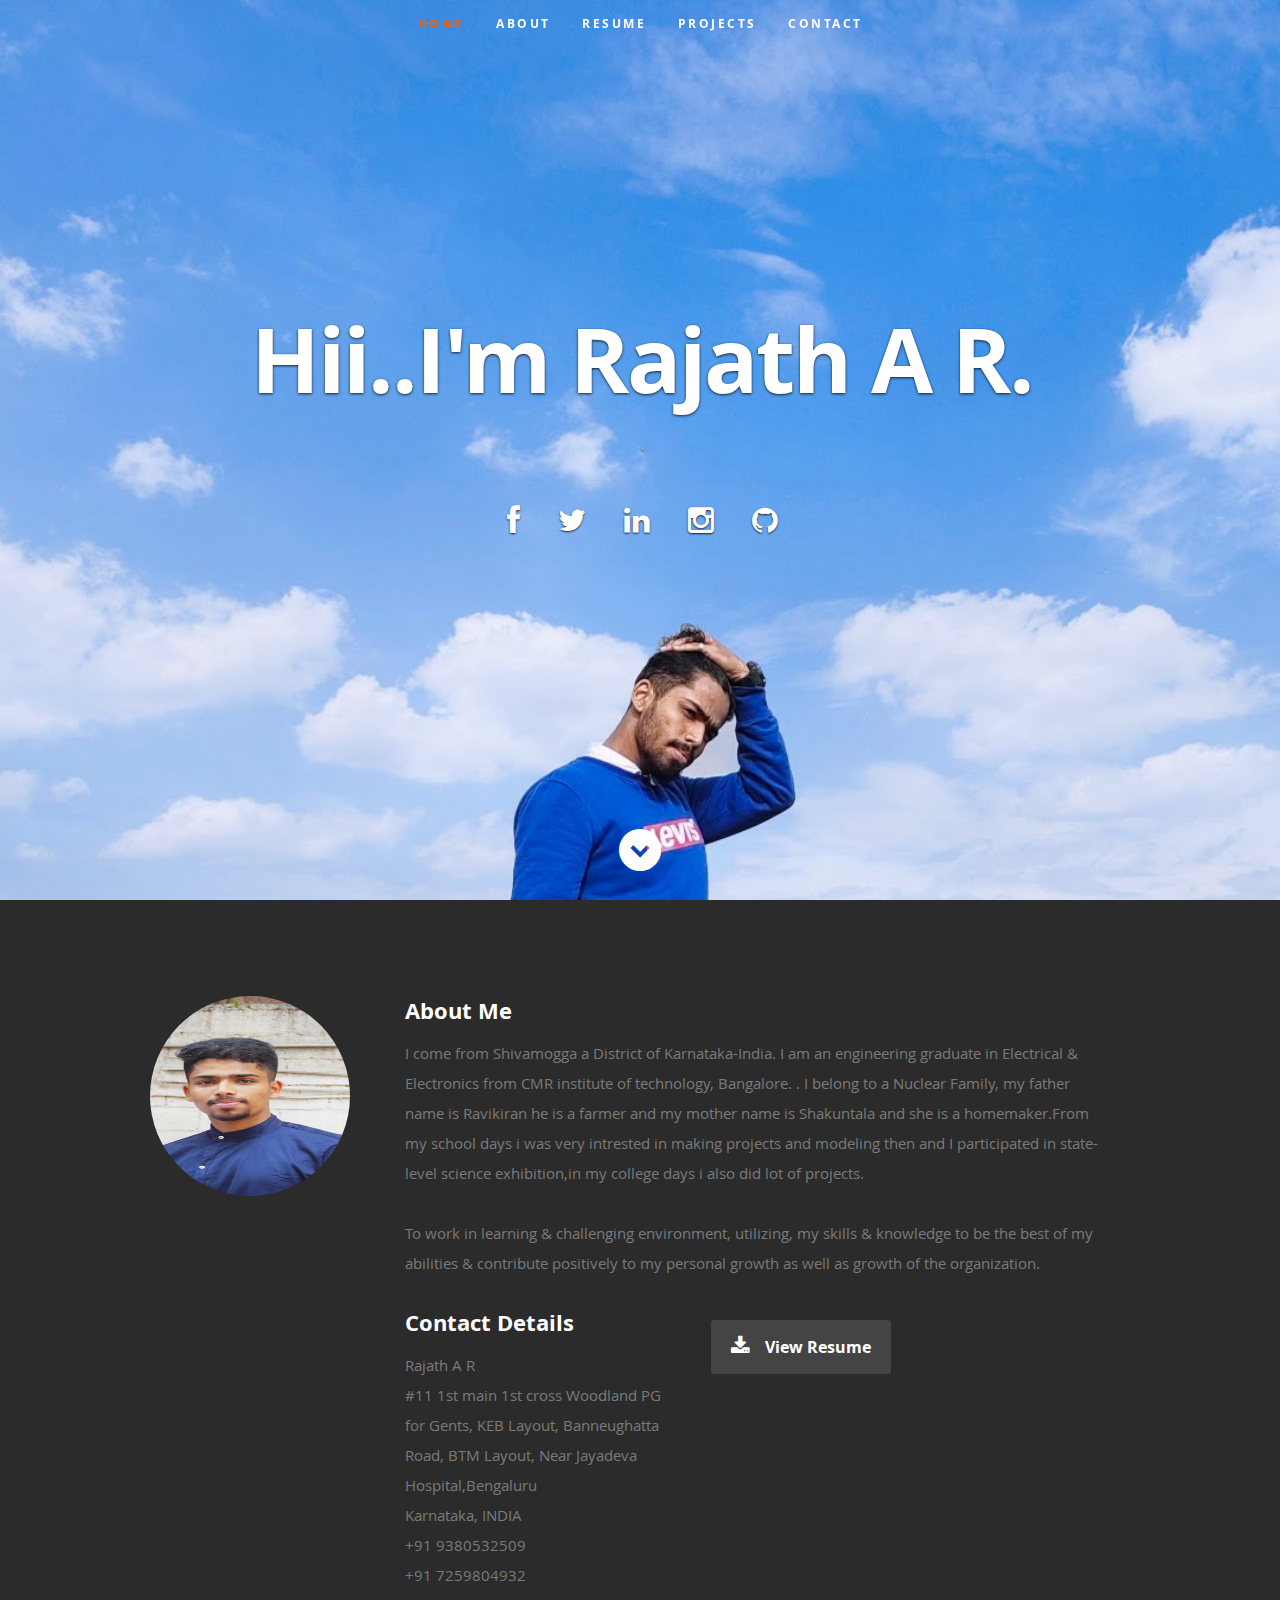
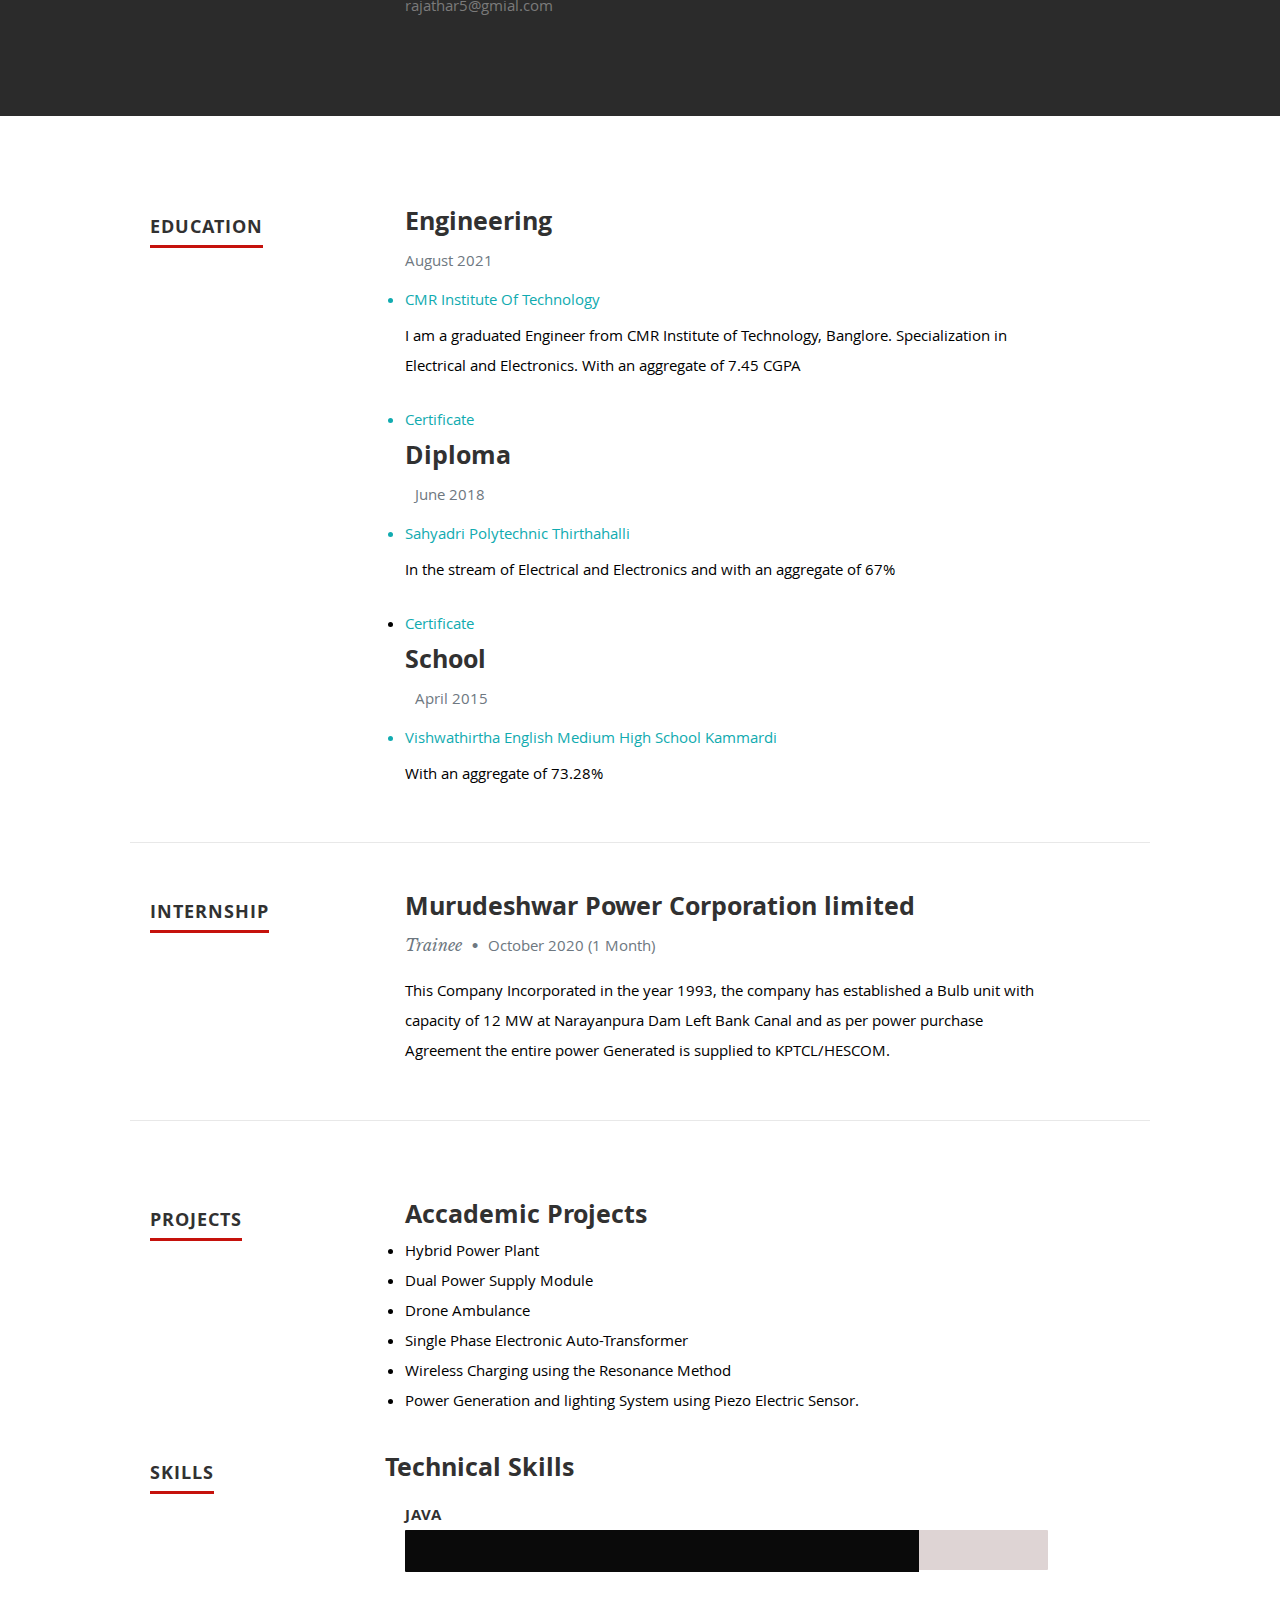
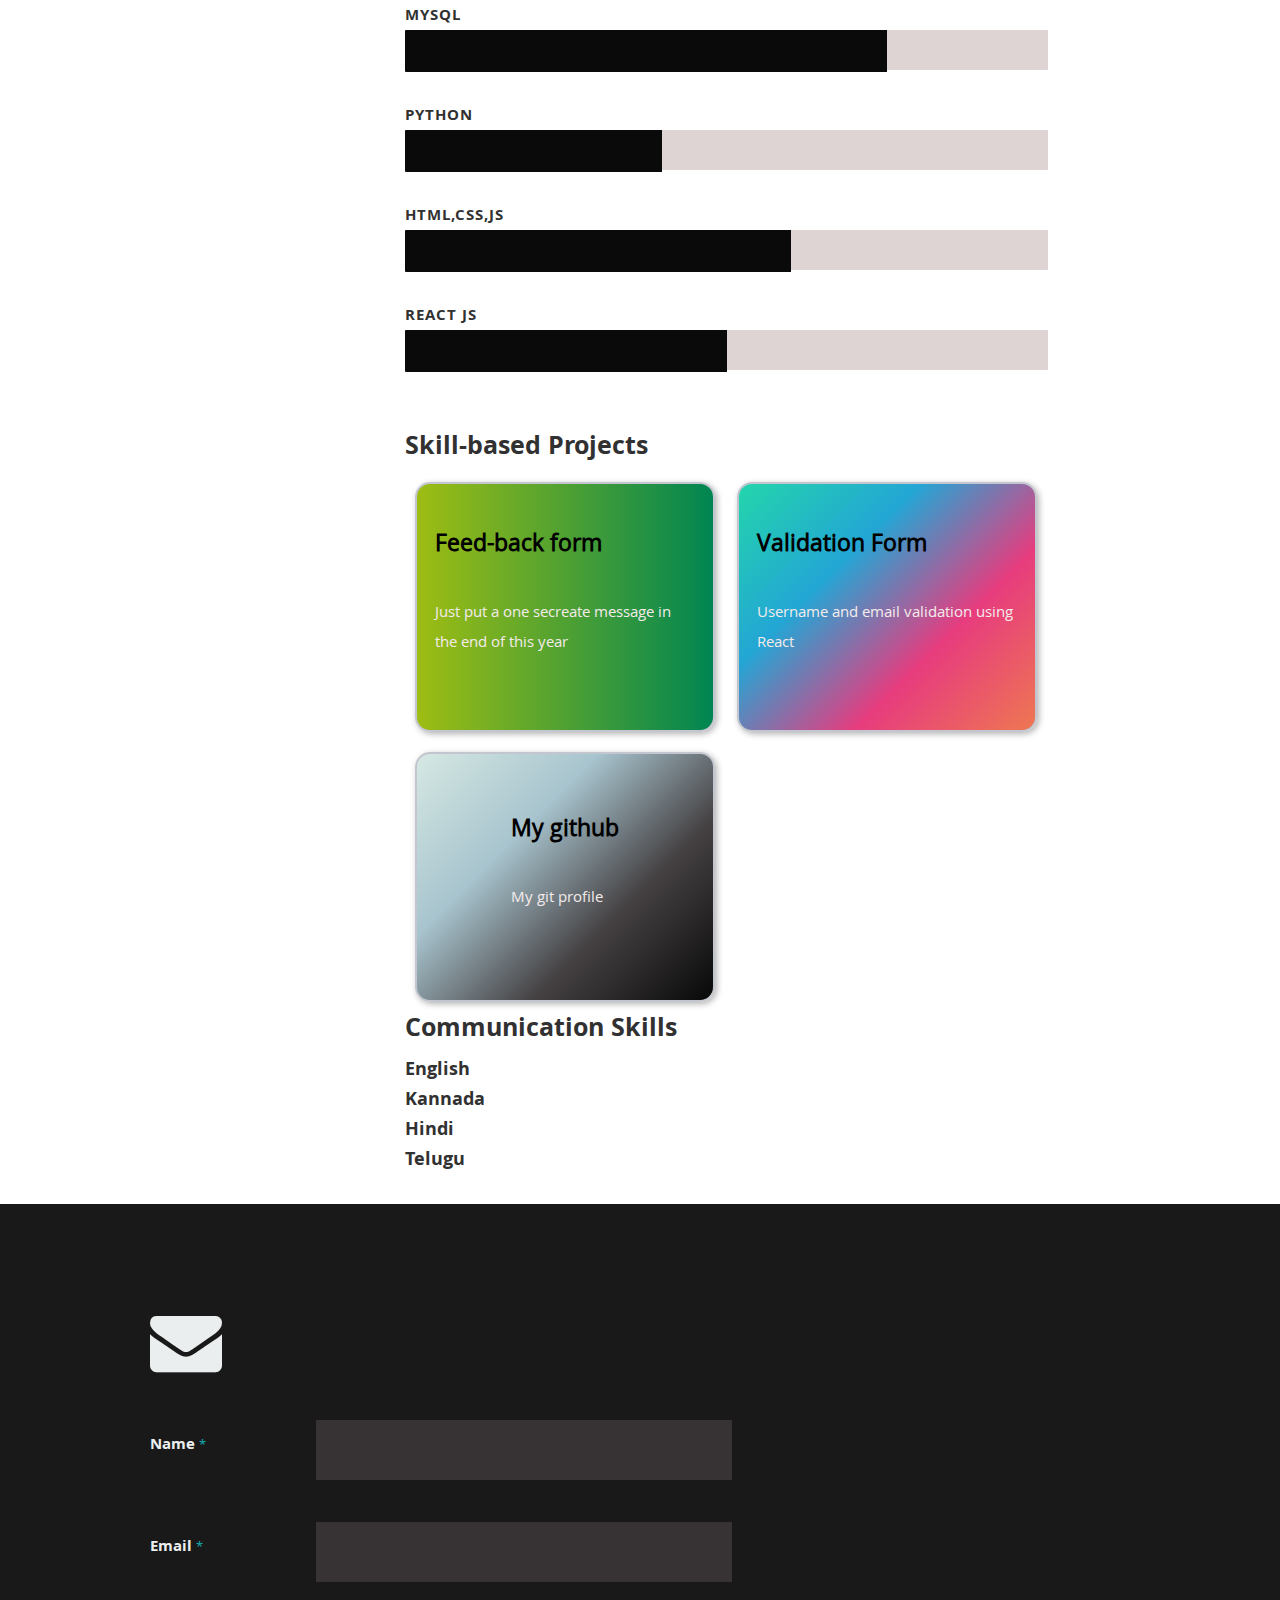
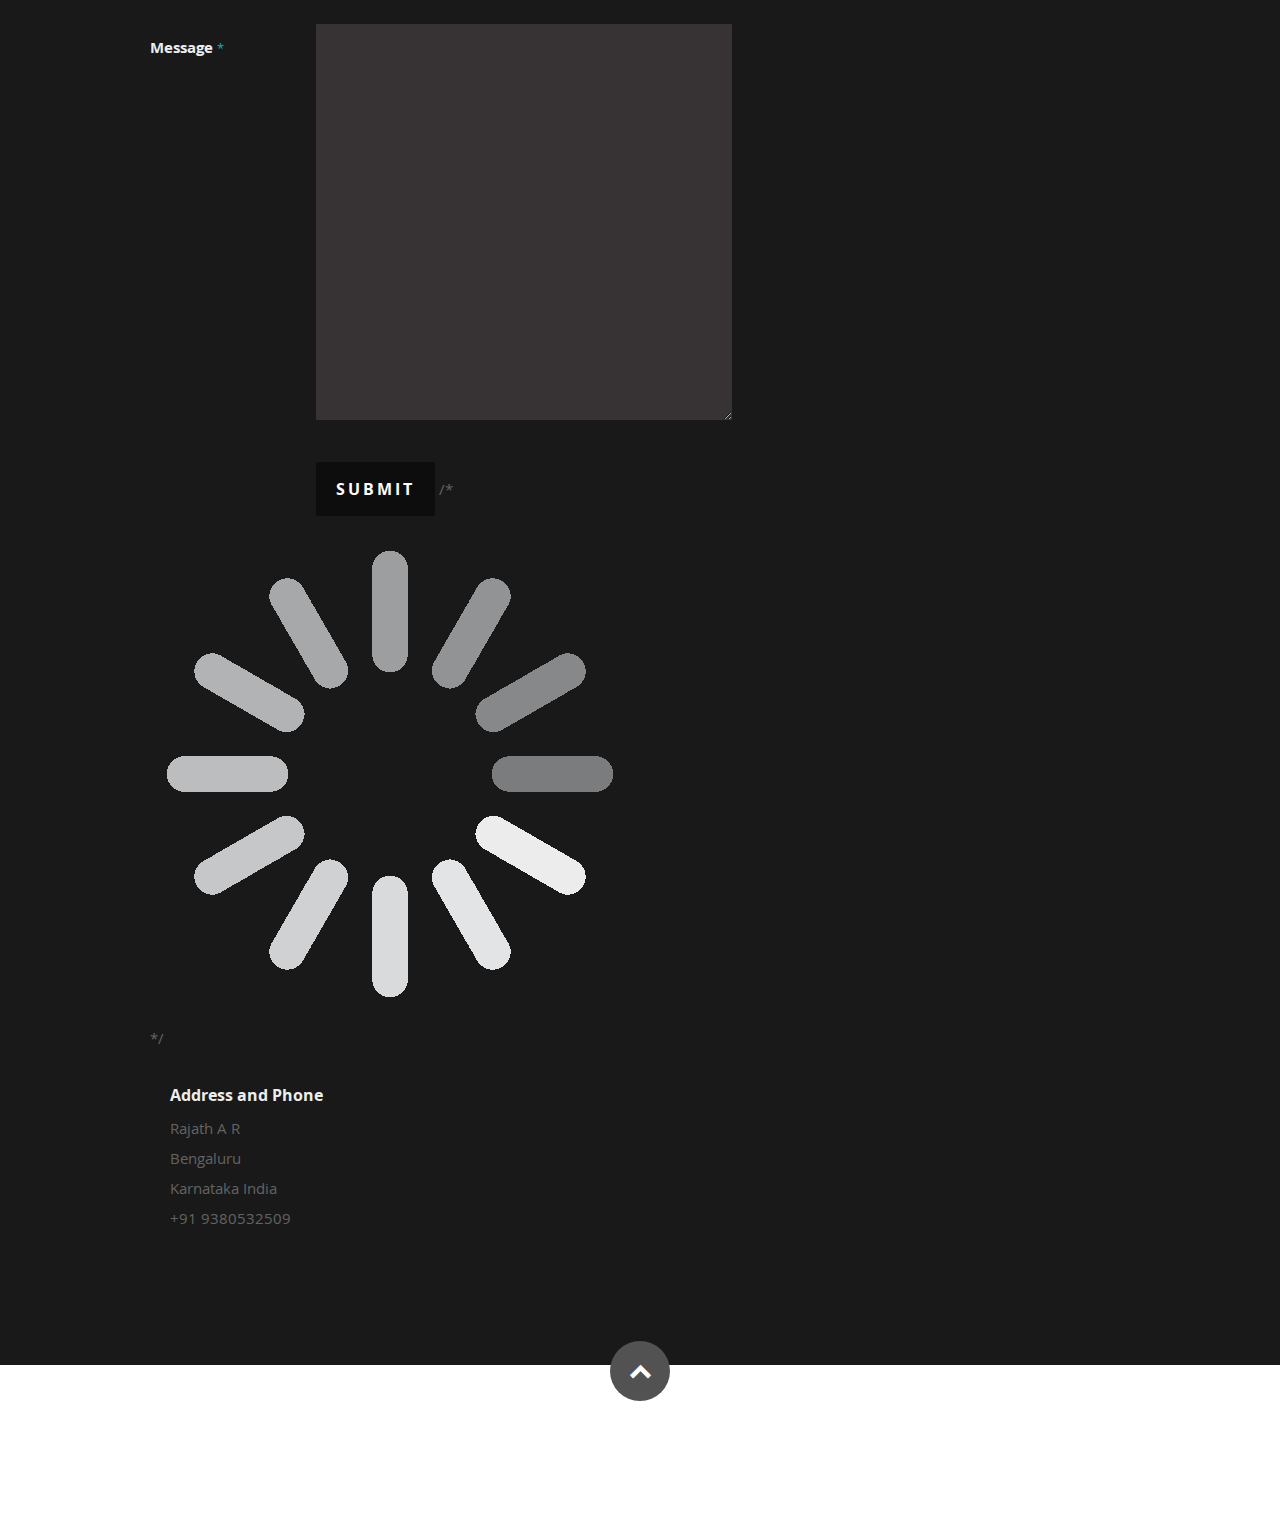
==== commit e9bbb725: "A" ====
--- a/index.html
+++ b/index.html
@@ -121,7 +121,7 @@
 
                <div class="columns download">
                   <p>
-                     <a href="https://drive.google.com/file/d/1HIHYYaBcw79Dx8vJRx9dPuIP_k95_p6q/view?usp=sharing" class="button"><i class="fa fa-download"></i>View Resume</a>
+                     <a href="https://drive.google.com/file/d/1UKxt_KXqKXmIV3CwAKhNEyk-MmjNd8DI/view?usp=sharing" class="button"><i class="fa fa-download"></i>View Resume</a>
                   </p>
                </div>
 
@@ -409,9 +409,9 @@
 
                   <div>
                      <button class="submit">Submit</button>
-                     <span id="image-loader">
-                        <img alt="" src="images/loader.gif">
-                     </span>
+                     /*<span id="image-loader">
+                        <img alt="Submitting..!" src="images/loader.gif">
+                     </span>*/
                   </div>
 
 					</fieldset>
--- a/css/layout.css
+++ b/css/layout.css
@@ -697,10 +697,12 @@
    margin-right: 10px;
 }
 #image-loader {
-   display: none;
-   position: relative;
-   left: 18px;
-   top: 17px;
+   width: 10px;
+   padding: 200px;
+   border-radius: 10px;
+  
+   
+   
 }
 
 
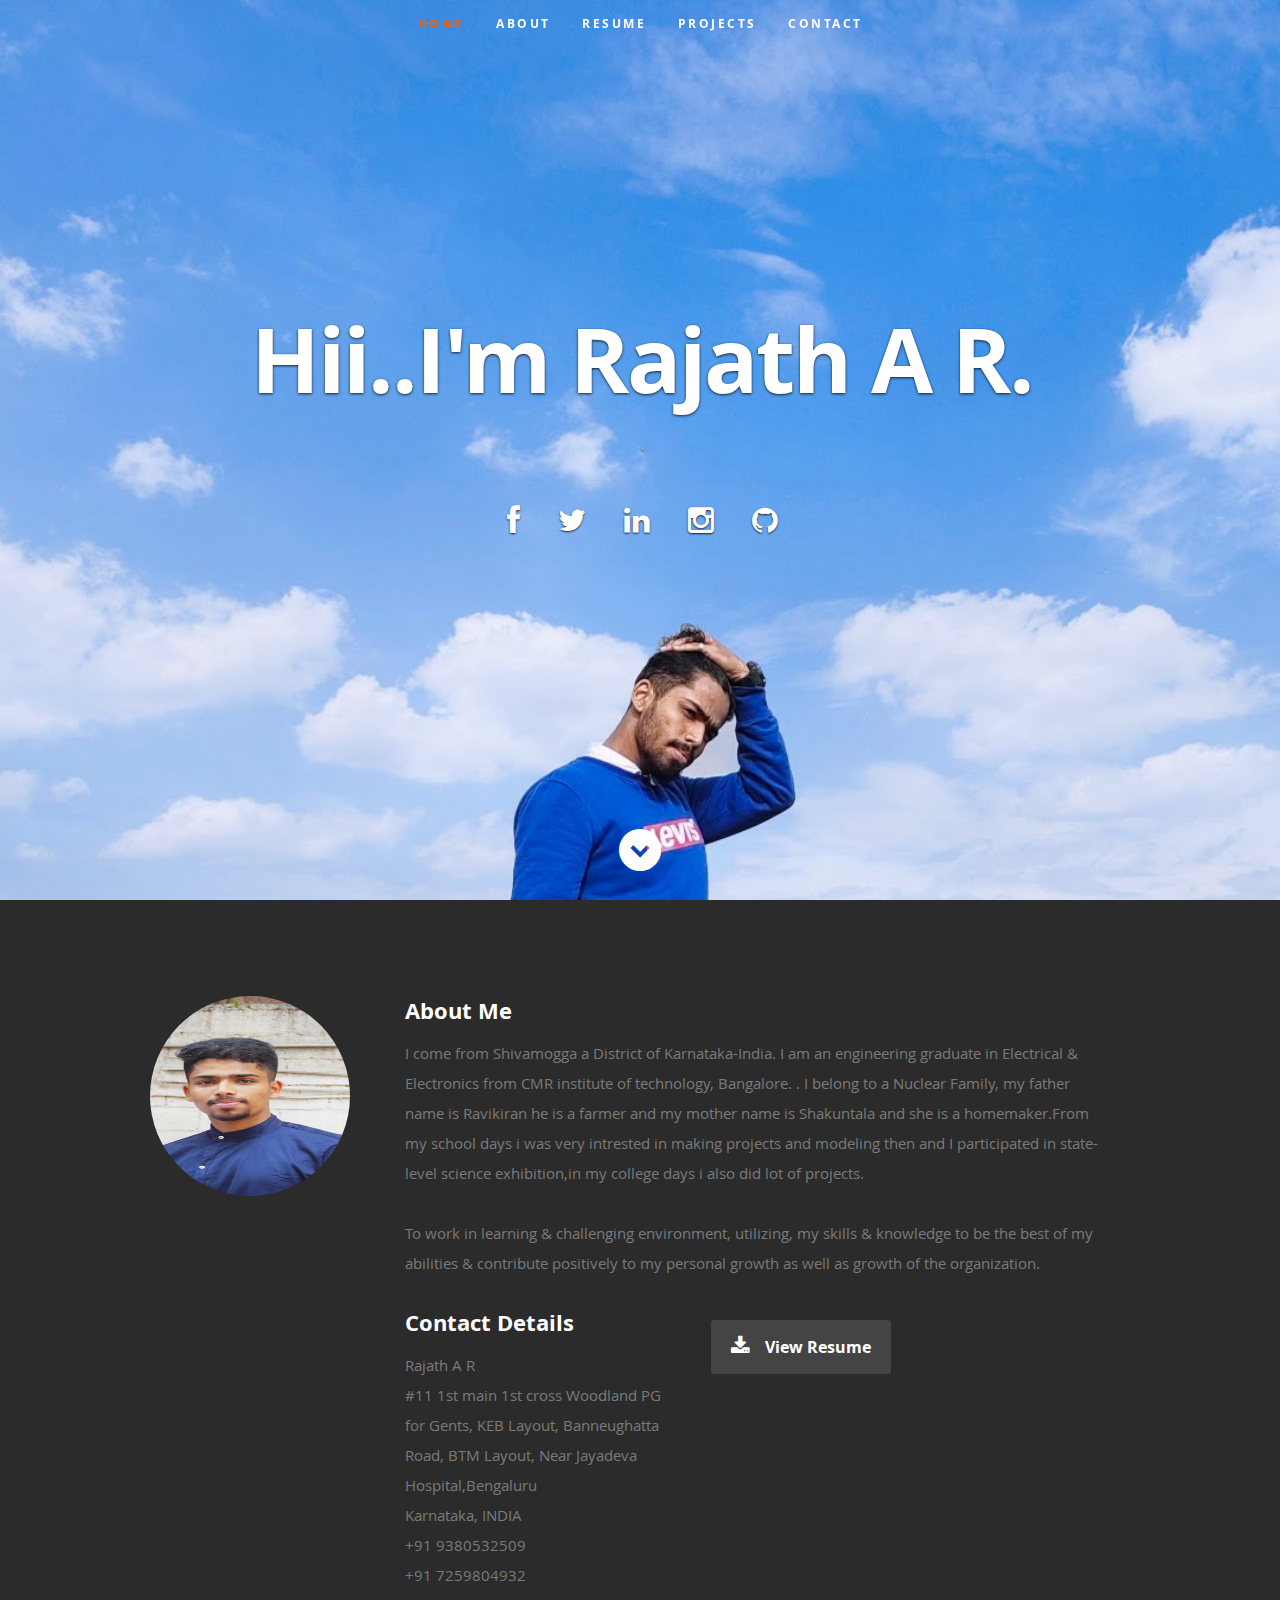
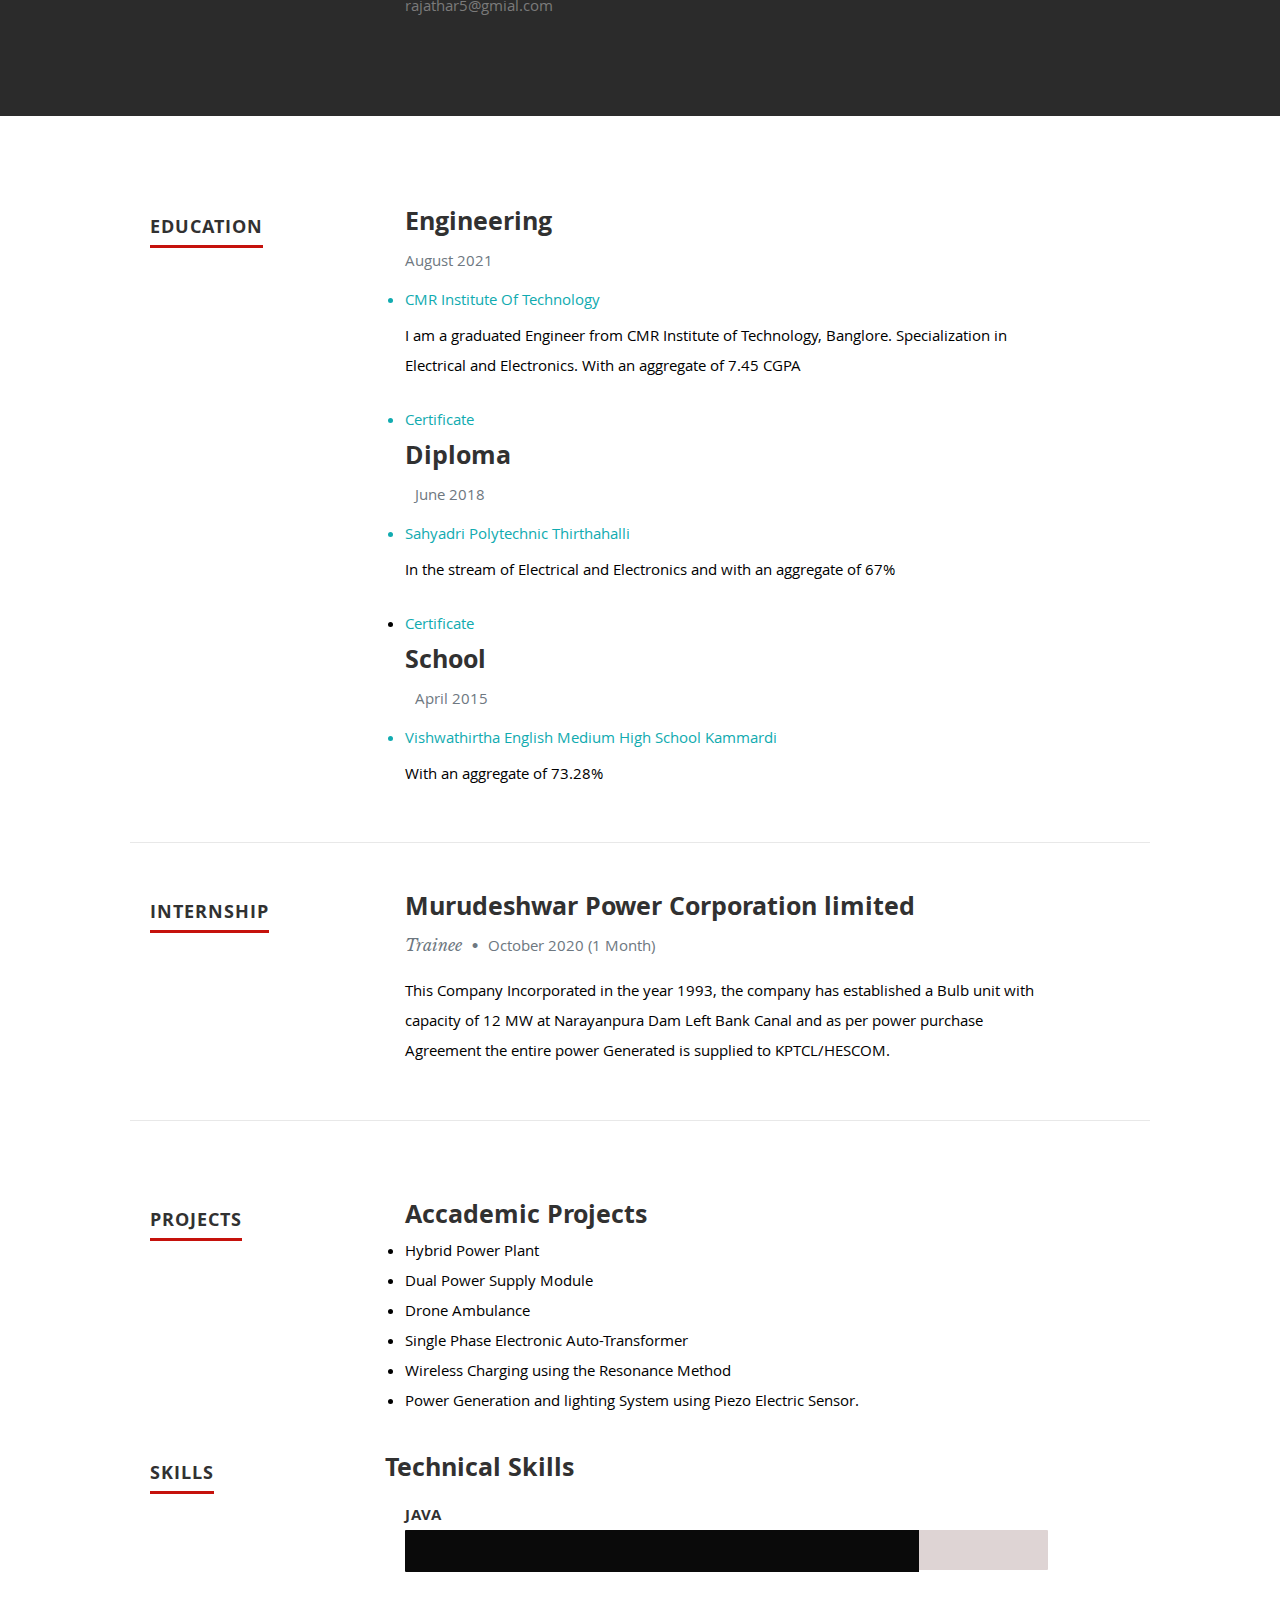
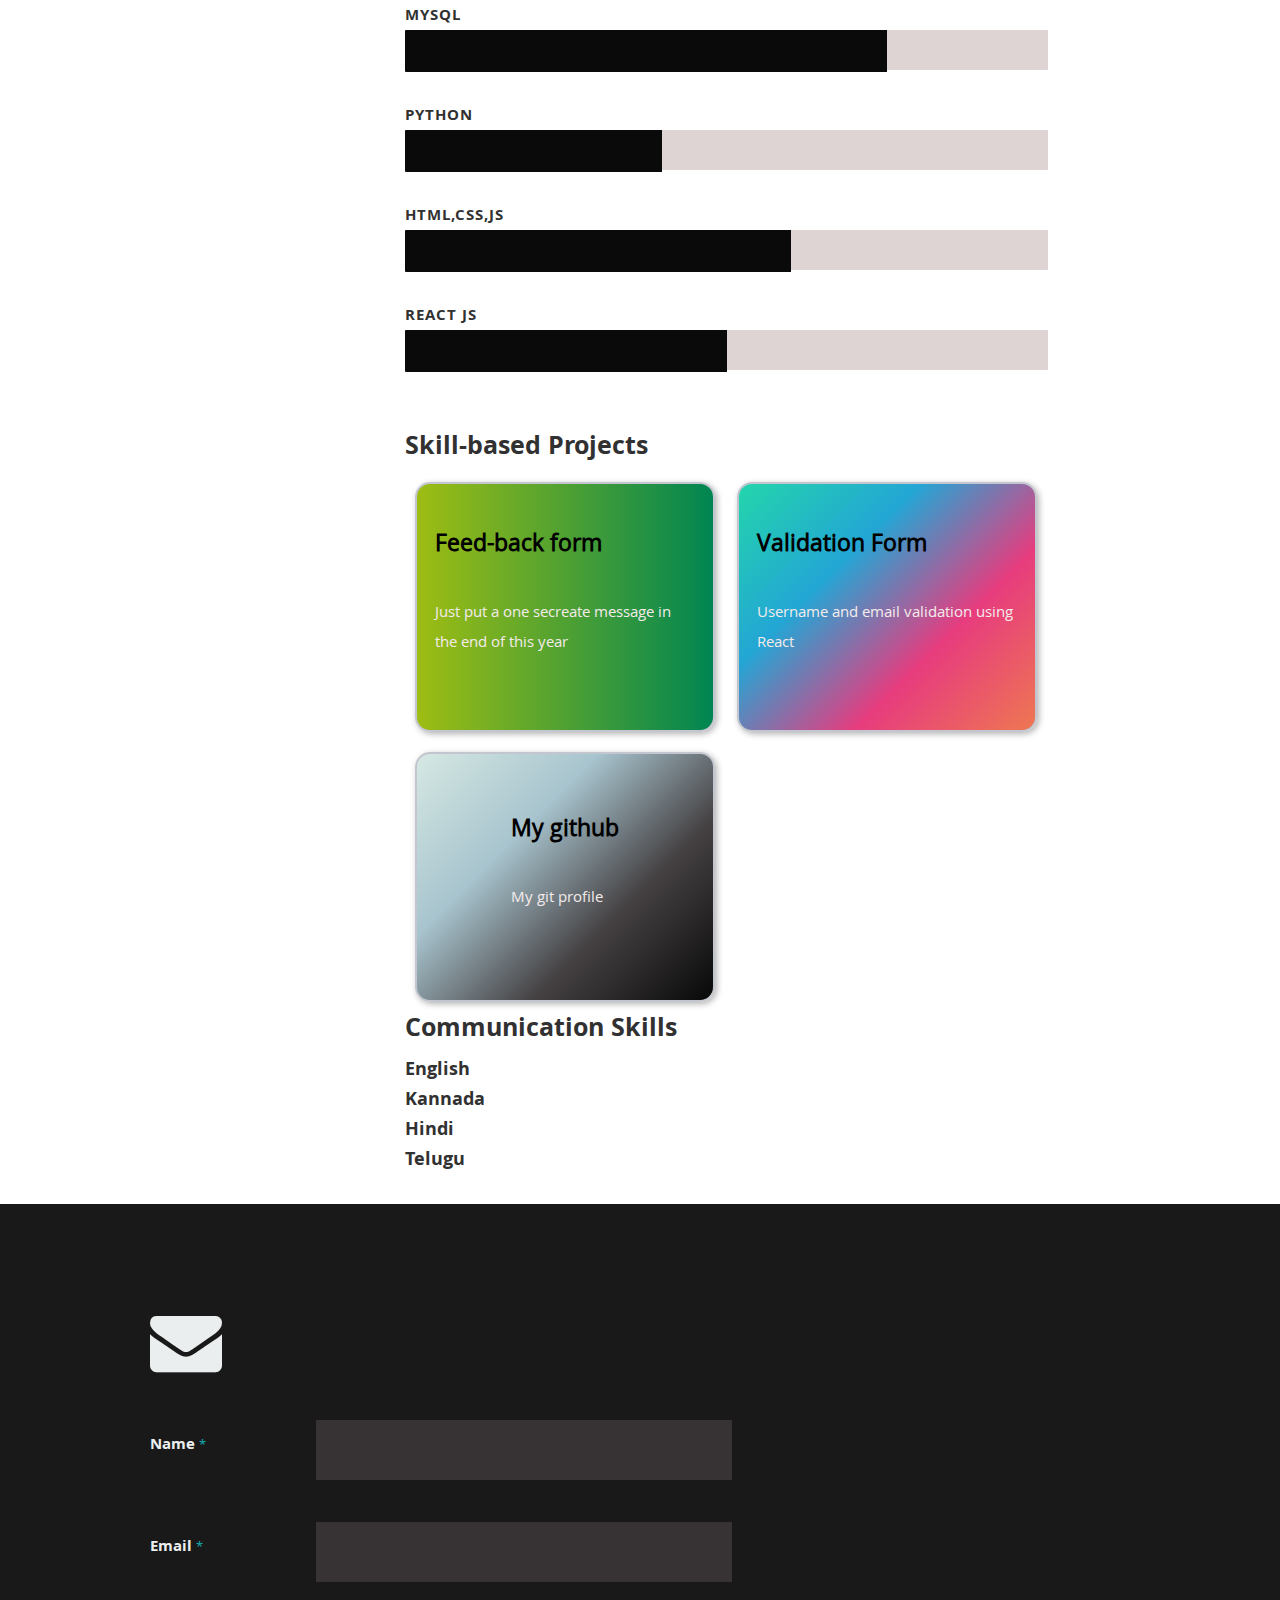
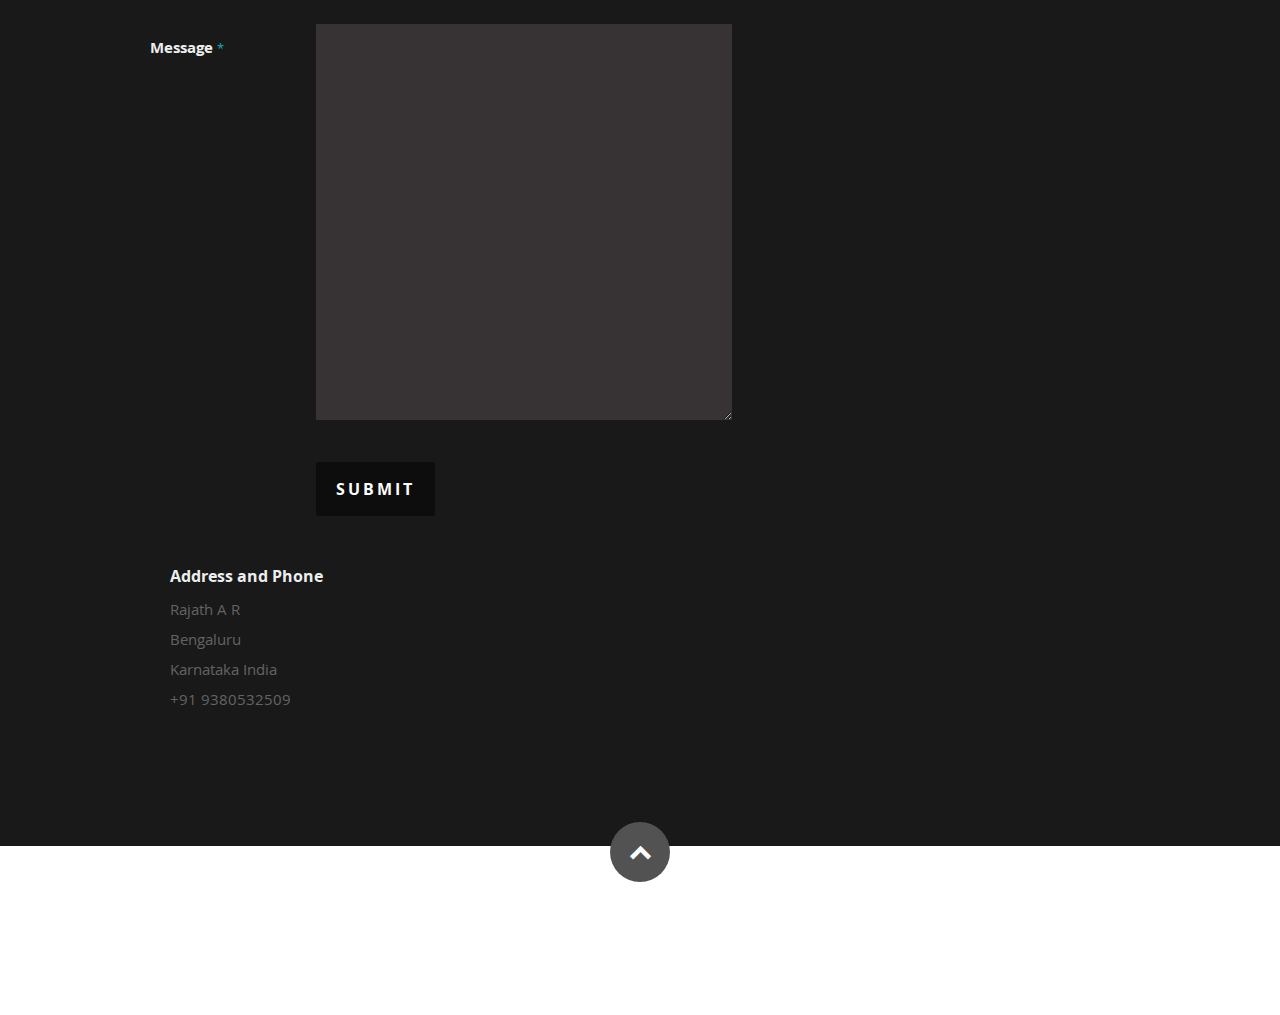
==== commit a5ee339a: "Update index.html" ====
--- a/index.html
+++ b/index.html
@@ -409,10 +409,10 @@
 
                   <div>
                      <button class="submit">Submit</button>
-                     /*<span id="image-loader">
+                    <!-- <span id="image-loader">
                         <img alt="Submitting..!" src="images/loader.gif">
-                     </span>*/
-                  </div>
+                     </span>
+                  </div>-->
 
 					</fieldset>
 				   </form> <!-- Form End -->
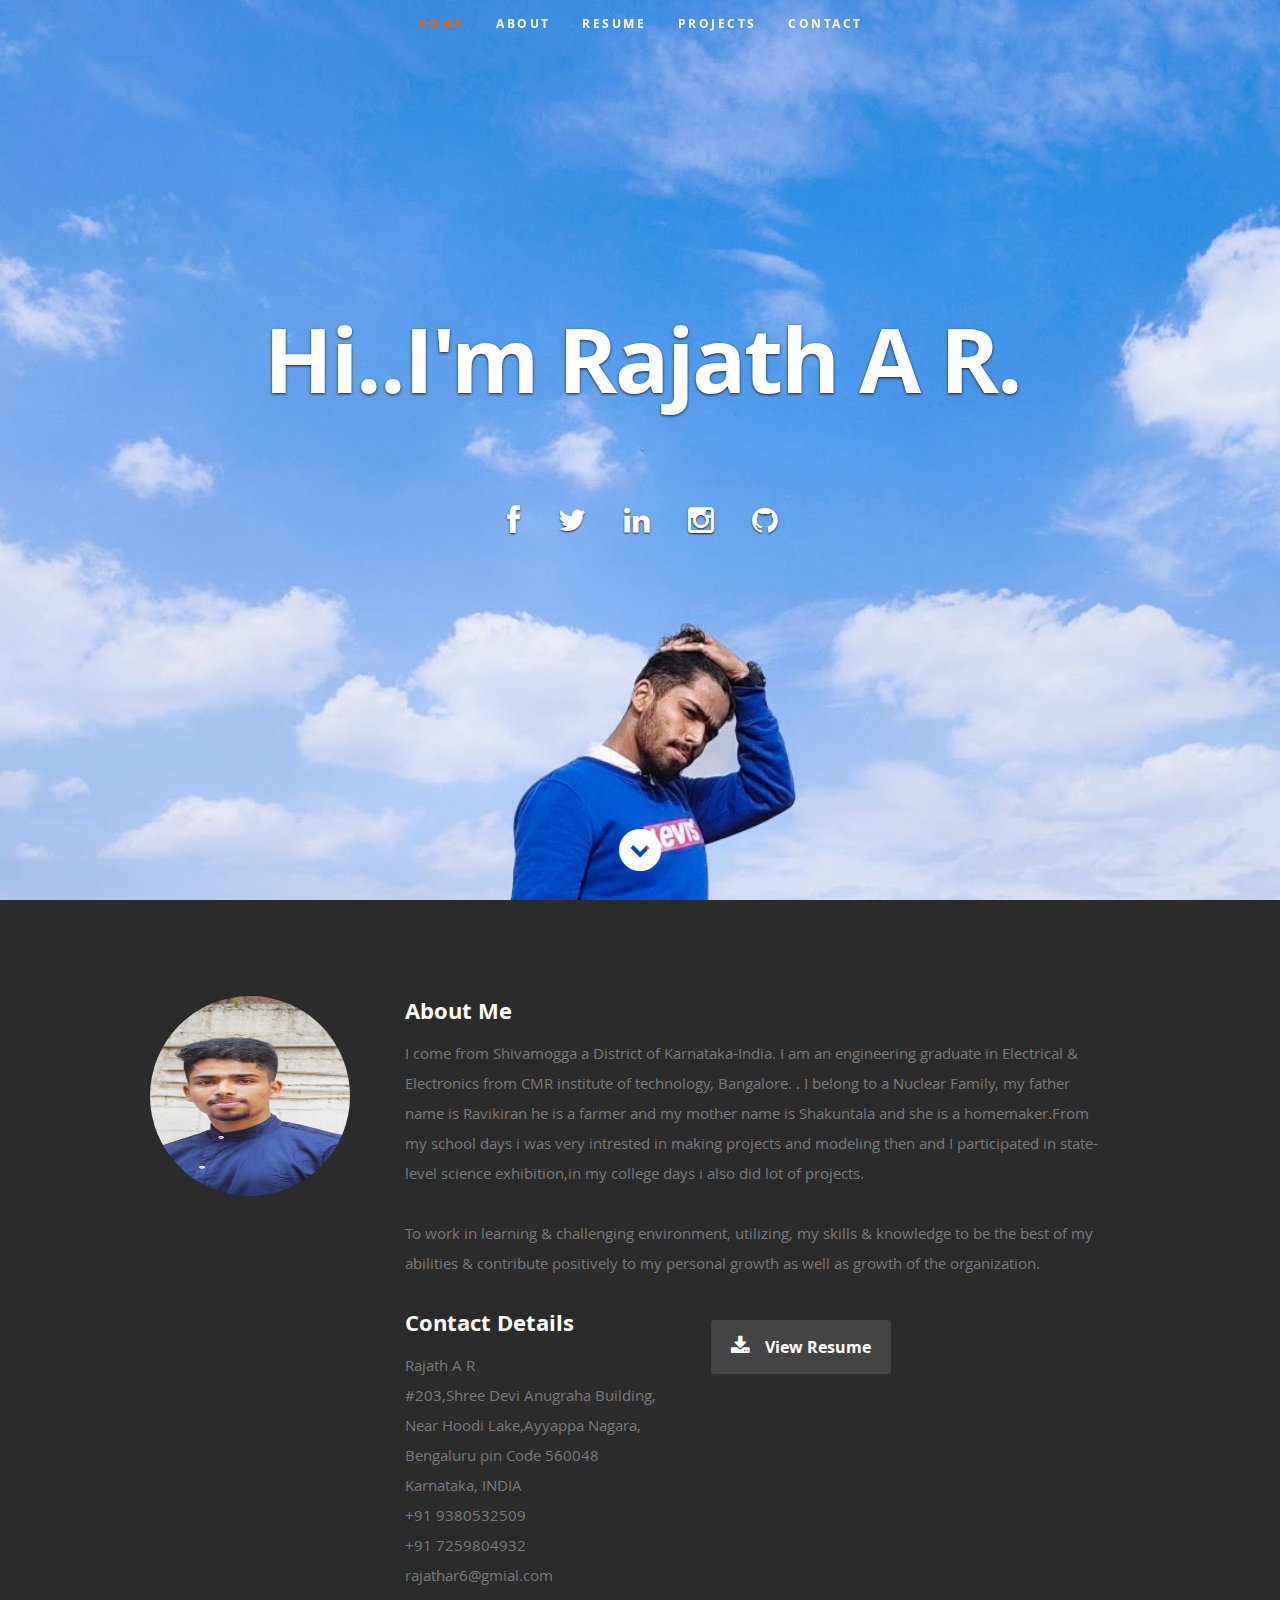
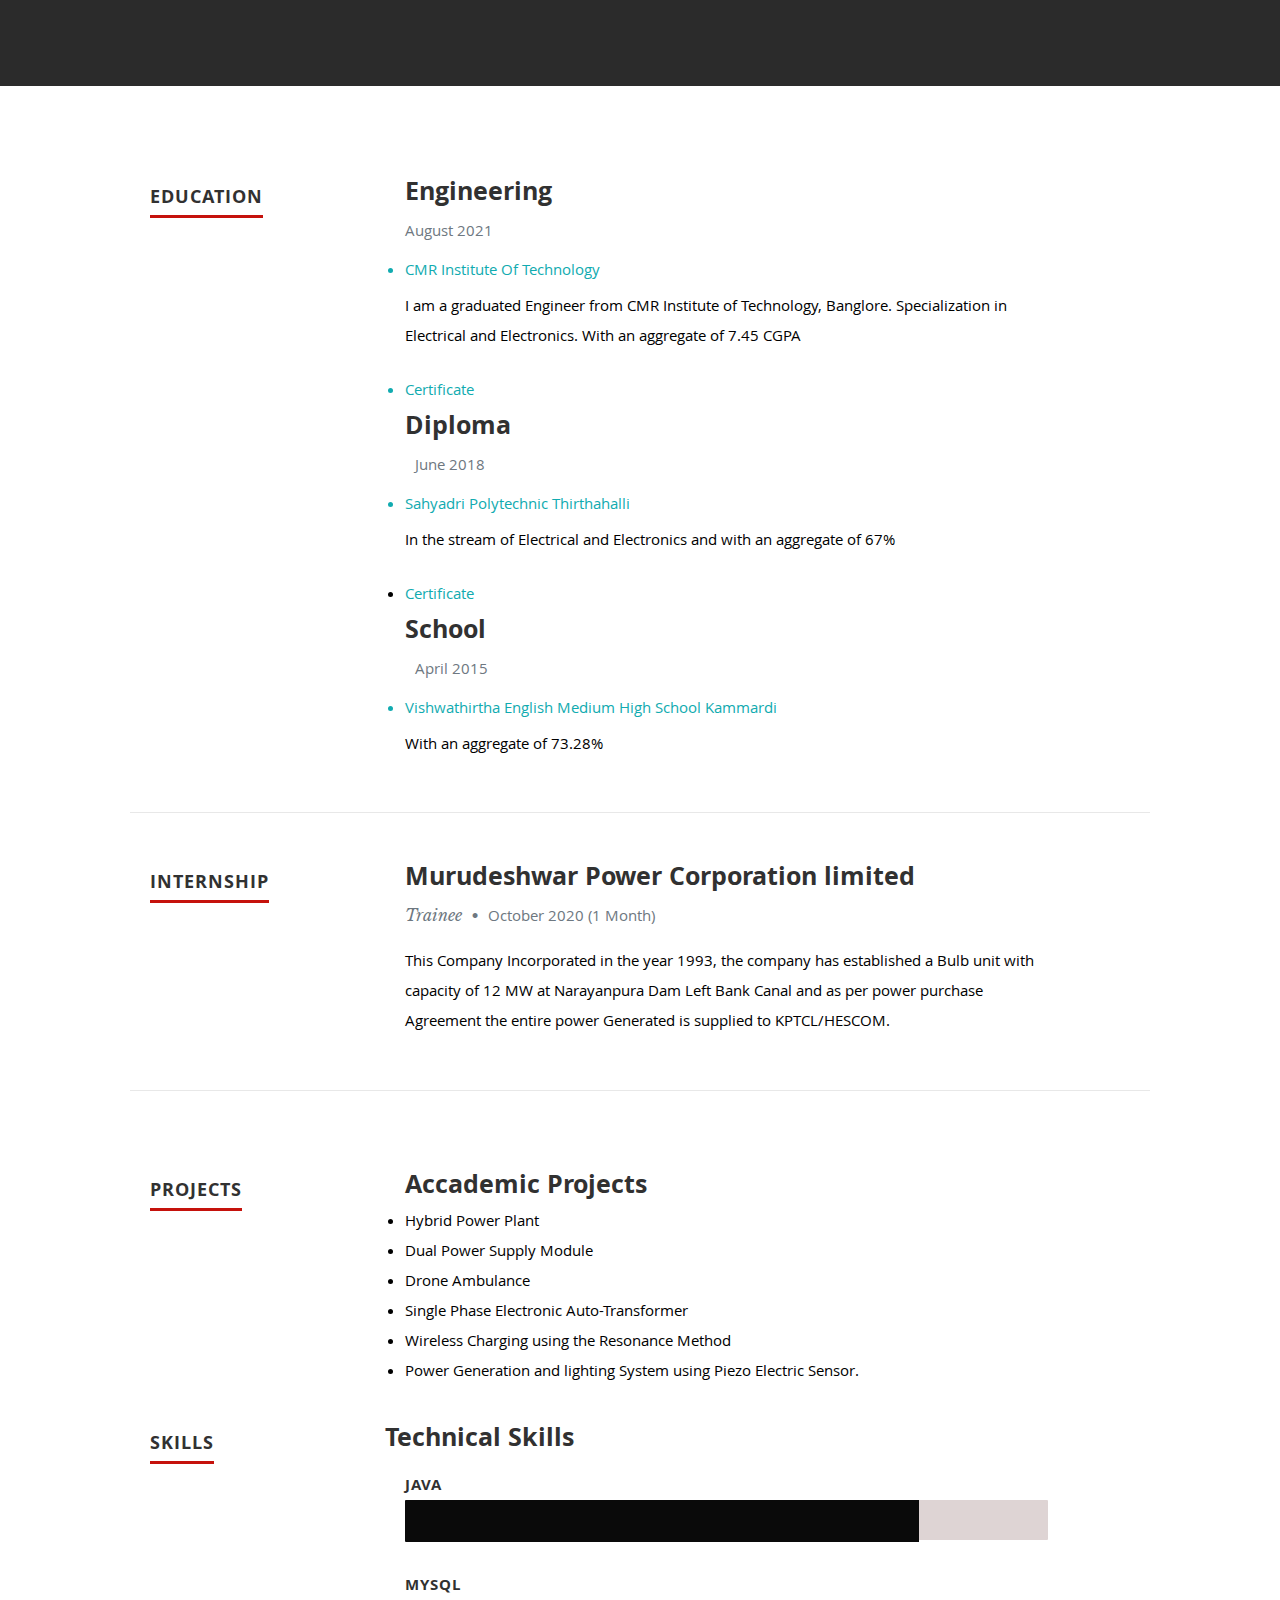
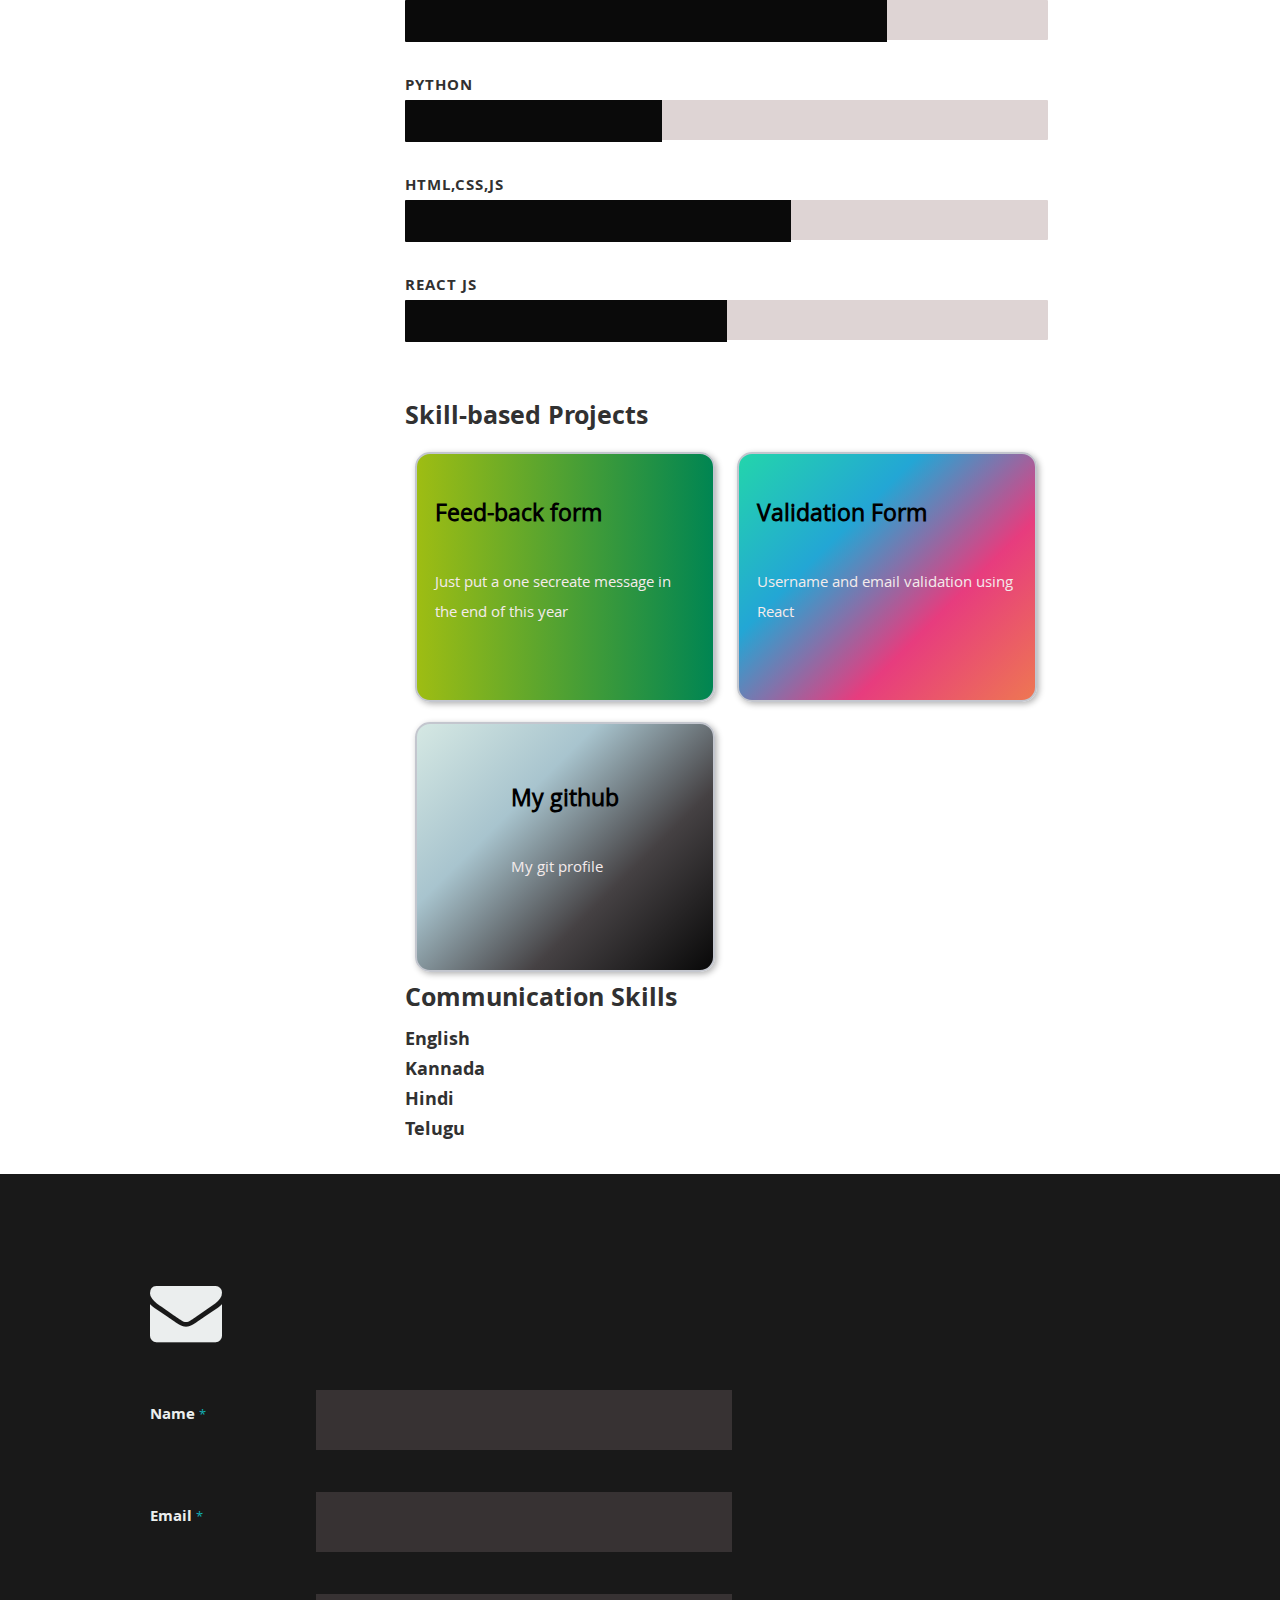
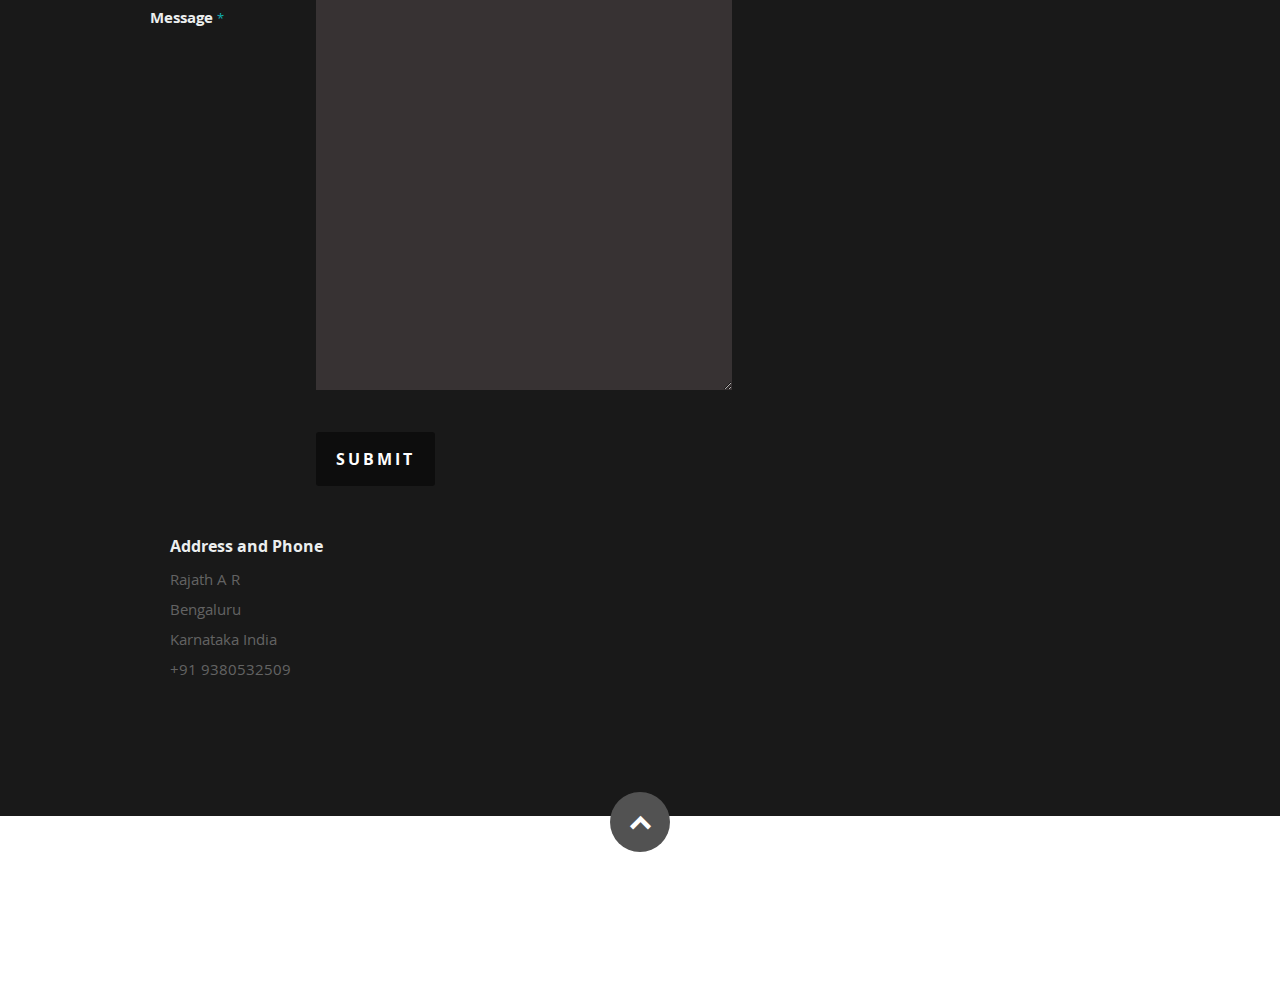
==== commit ba4b4914: "new update2" ====
--- a/index.html
+++ b/index.html
@@ -5,9 +5,9 @@
    <!--- Basic Page Needs
    ================================================== -->
    <meta charset="utf-8">
-	<title>RAR</title>
-	<meta name="description" content="">
-	<meta name="author" content="">
+	<title>-RAR-</title>
+	<meta name="description" content="my protofolio">
+	<meta name="author" content="Rajath">
 
    <!-- Mobile Specific Metas
    ================================================== -->
@@ -57,7 +57,7 @@
 
       <div class="row banner">
          <div class="banner-text">
-            <h1 class="responsive-headline">Hii..I'm Rajath A R.</h1>
+            <h1 class="responsive-headline">Hi..I'm Rajath A R.</h1>
             <h3></a>.</h3>
             <hr />
             <ul class="social">
@@ -109,12 +109,12 @@
                   <h2>Contact Details</h2>
                   <p class="address">
 						   <span>Rajath A R</span><br>
-						   <span>#11 1st main  1st cross Woodland PG for Gents, KEB Layout, Banneughatta Road, BTM Layout, Near Jayadeva Hospital,Bengaluru<br>
+						   <span>#203,Shree Devi Anugraha Building, Near Hoodi Lake,Ayyappa Nagara, Bengaluru pin Code 560048<br>
 						         Karnataka, INDIA
                      </span><br>
                      <span>+91 9380532509</span><br>
 						   <span>+91 7259804932</span><br>
-                     <span>rajathar5@gmial.com</span>
+                     <span>rajathar6@gmial.com</span>
 					   </p>
 
                </div>
@@ -387,7 +387,7 @@
             <div class="eight columns">
 
                <!-- form -->
-               <form action="" method="post" id="contactForm" name="contactForm">
+               <form action="mail_handler.php" method="post" id="contactForm" name="contactForm">
 					<fieldset>
 
                   <div>
@@ -416,6 +416,9 @@
 
 					</fieldset>
 				   </form> <!-- Form End -->
+               
+                  
+
 
 
 
--- a/css/layout.css
+++ b/css/layout.css
@@ -18,7 +18,7 @@
    position: relative;
    height: 800px;
    min-height: 500px;
-   width: 100%;
+   width: auto;
    background: #161415 url(../images/header-background.jpg) 
    no-repeat top center;
    background-size: cover !important;
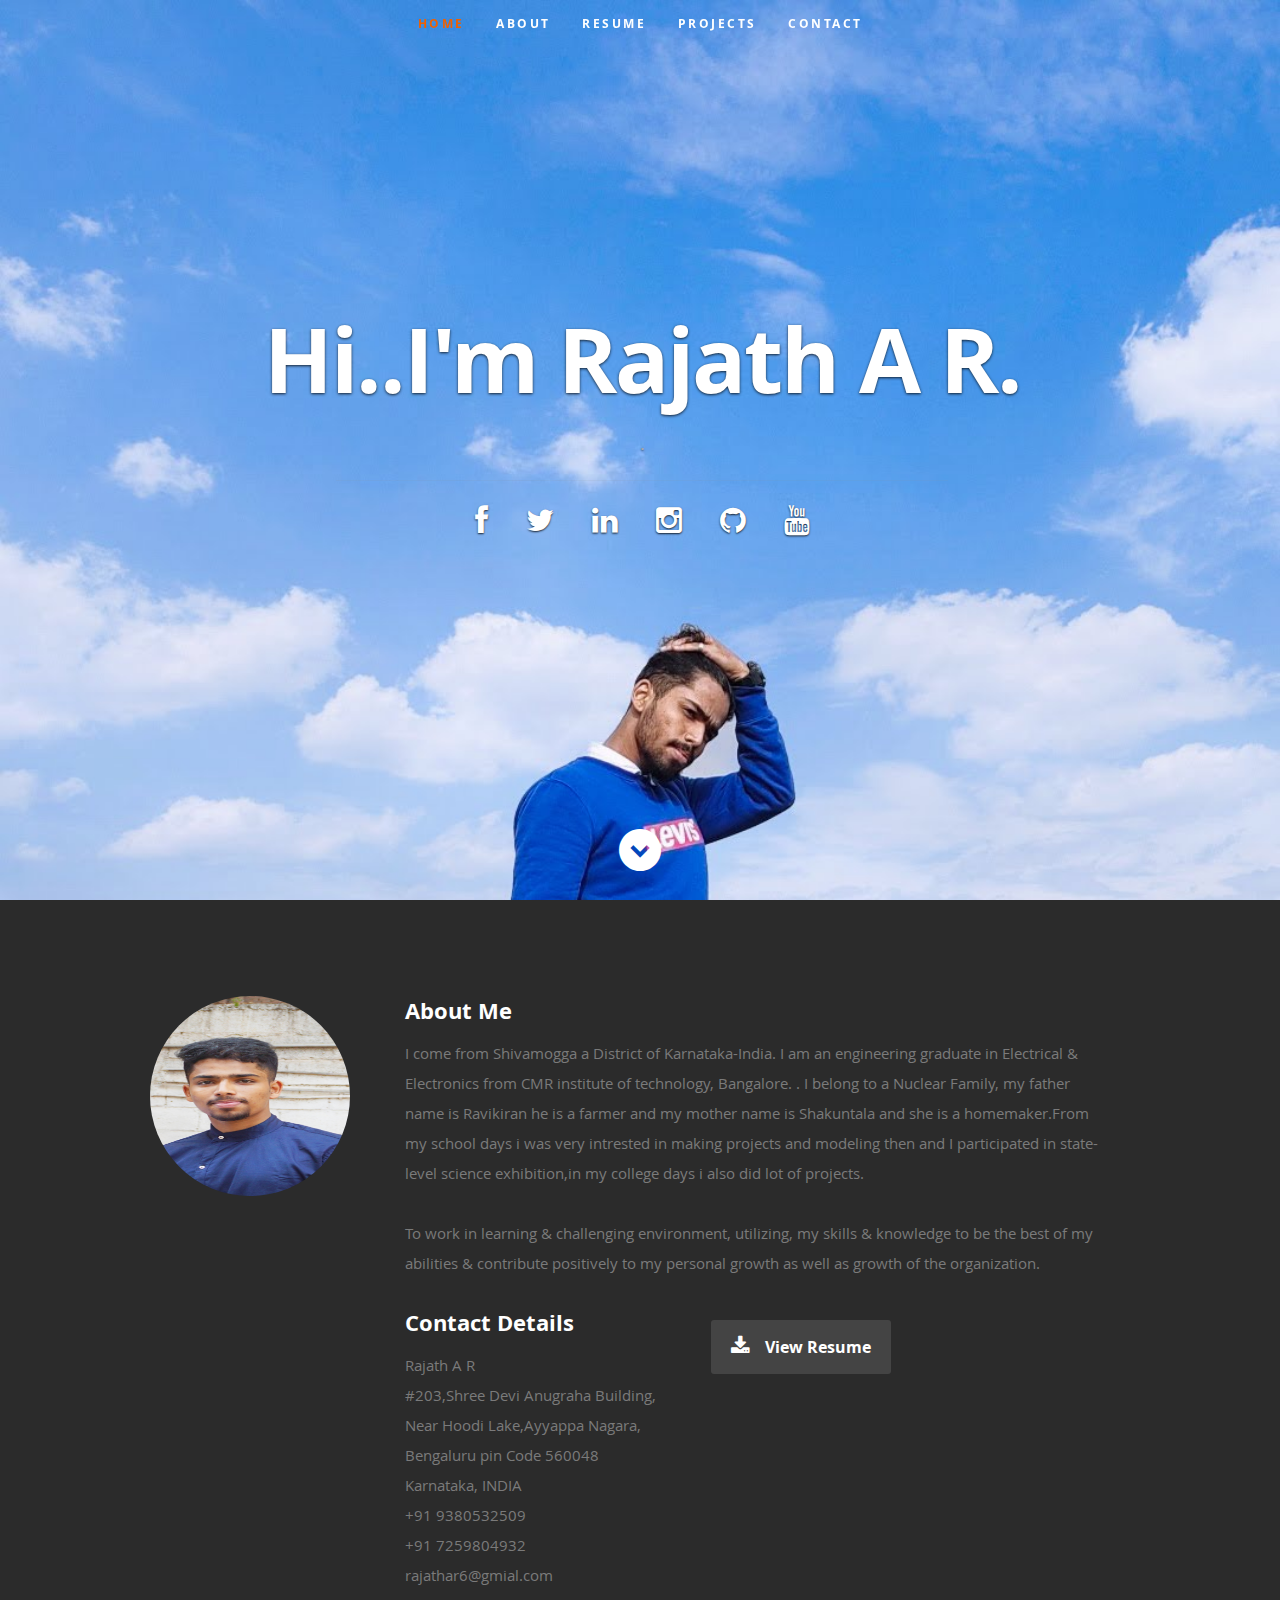
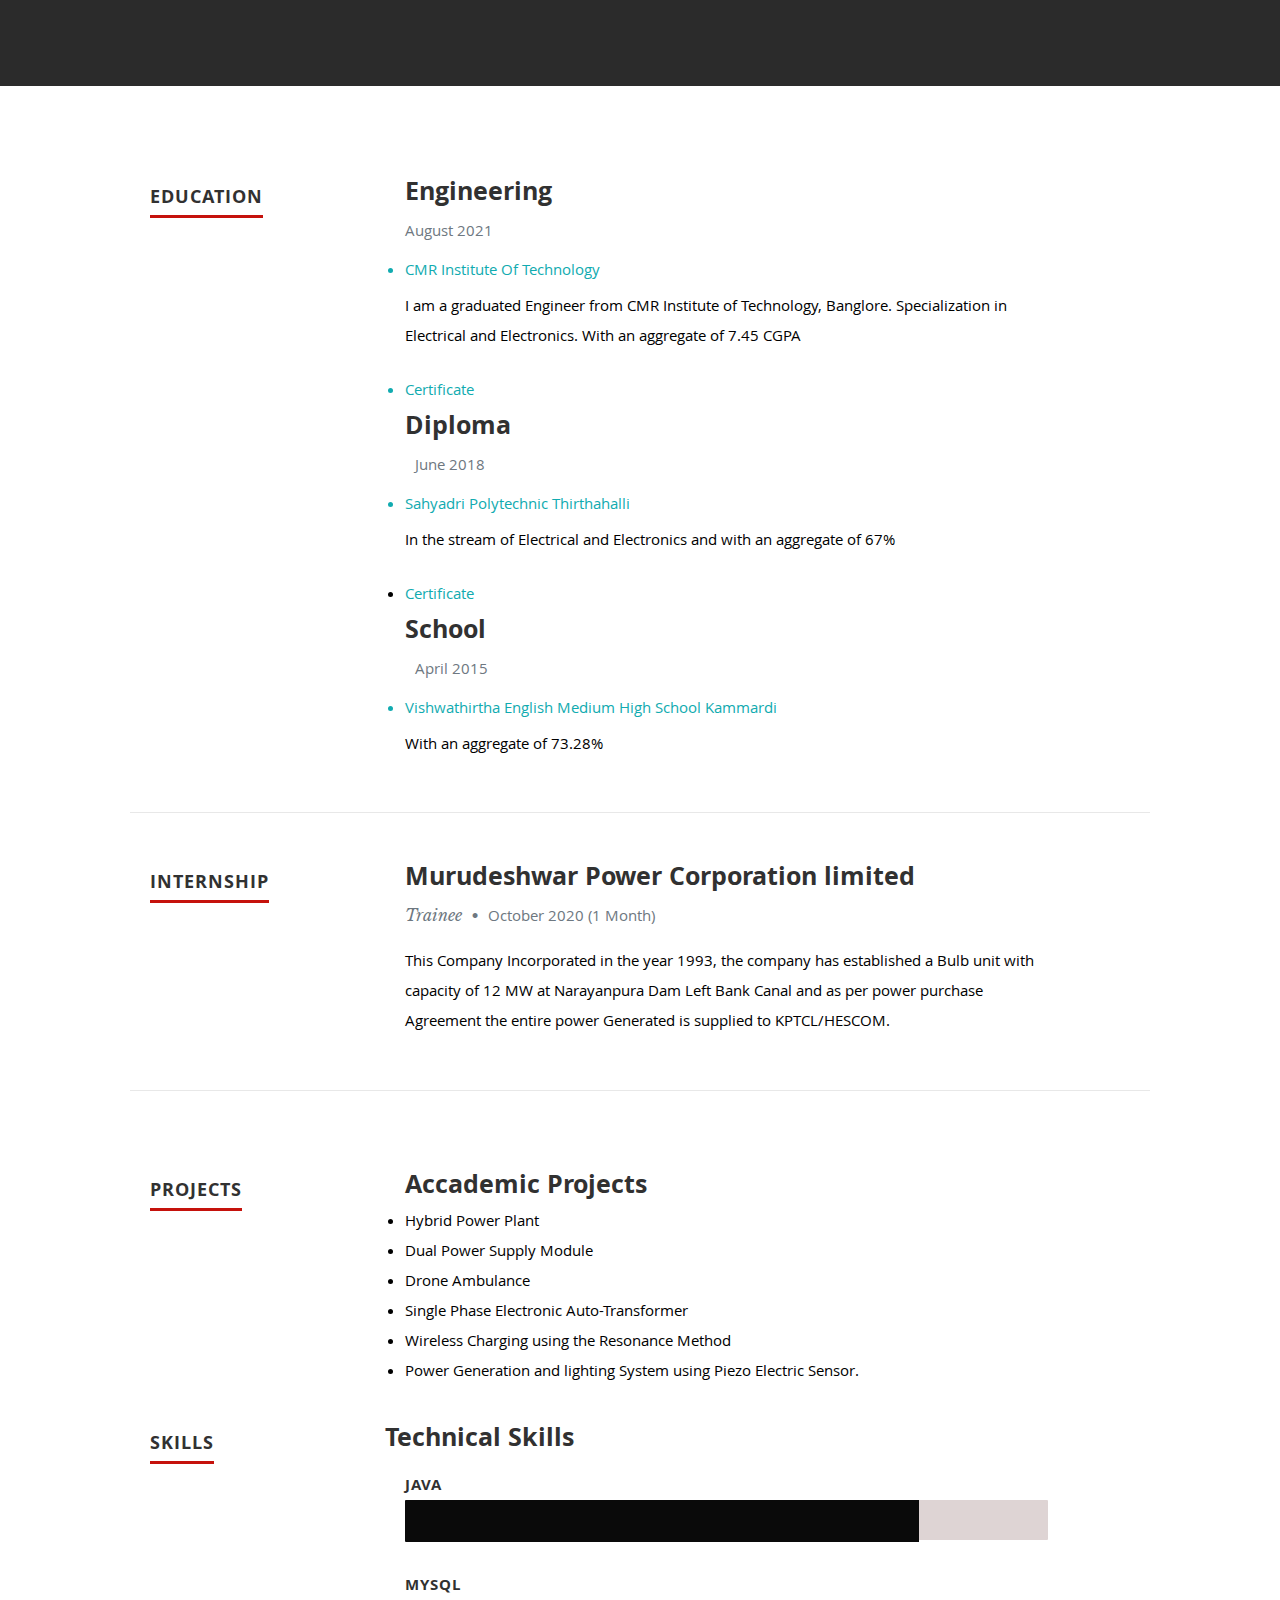
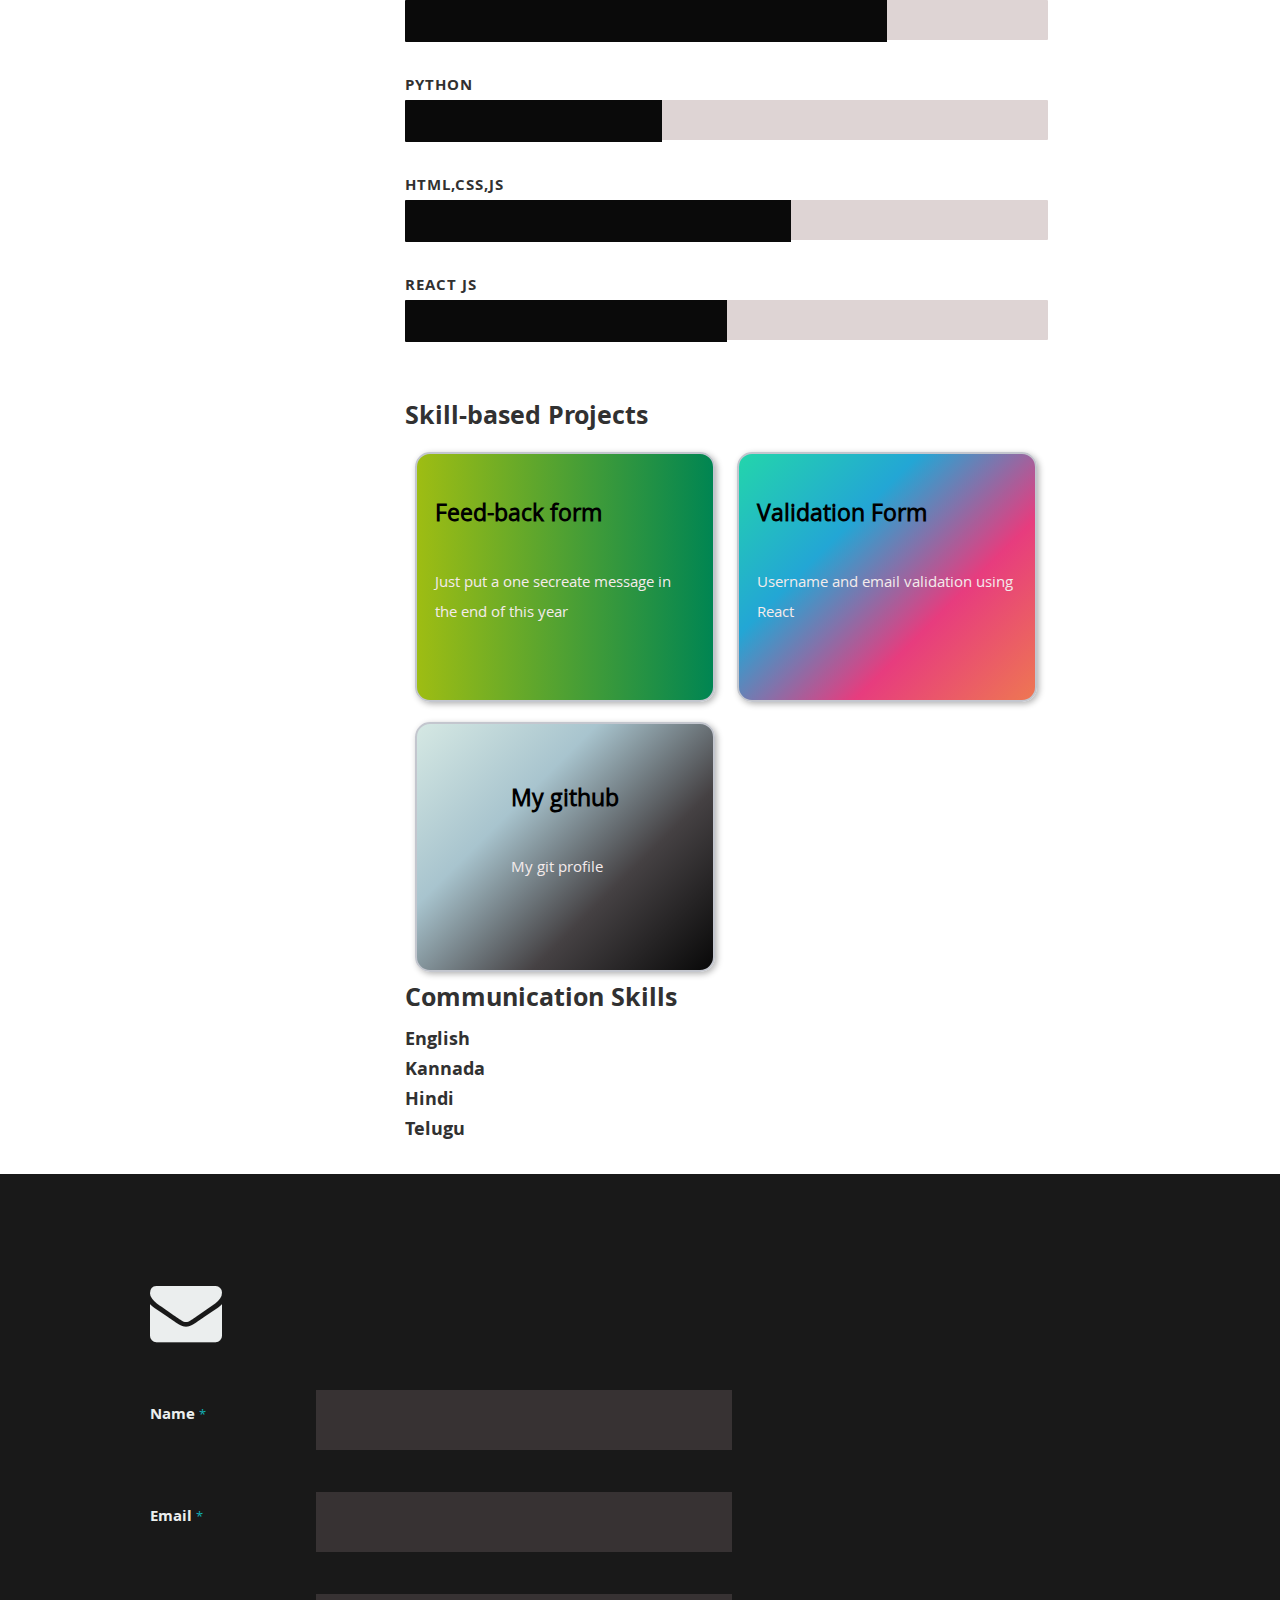
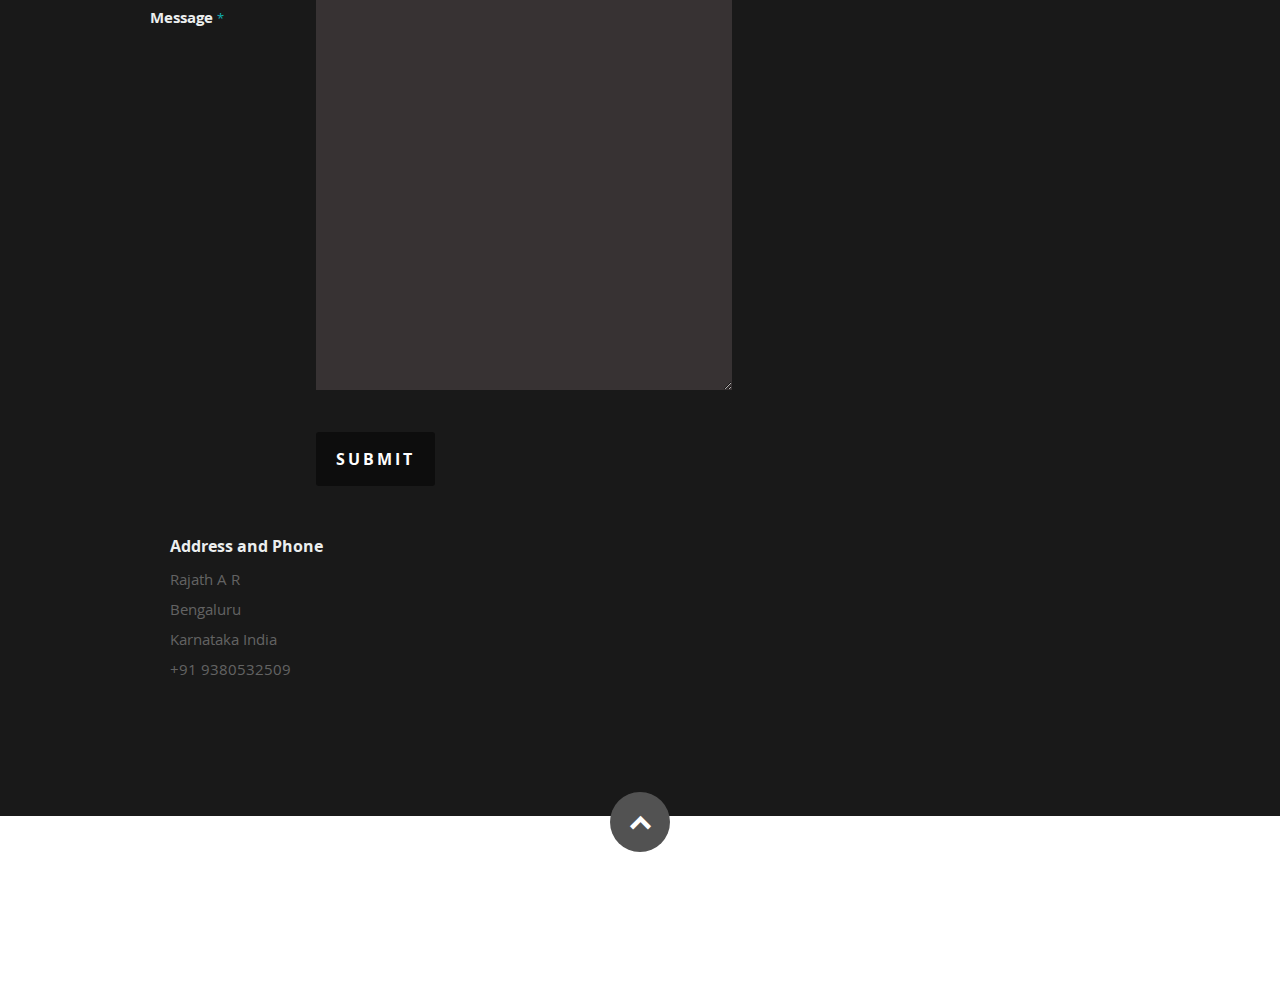
==== commit 80d54a7f: "add yt" ====
--- a/index.html
+++ b/index.html
@@ -66,6 +66,7 @@
                <li><a href="https://www.linkedin.com/in/rar4/"><i class="fa fa-linkedin"></i></a></li>
                <li><a href="https://www.instagram.com/rajath_ar/"><i class="fa fa-instagram"></i></a></li>
                <li><a href="https://github.com/rajathar4"><i class="fa fa-github"></i></a></li>
+               <li><a href="https://www.youtube.com/@rajathar7847"><i class="fa fa-youtube"></i></a></li>
                
             </ul>
          </div>
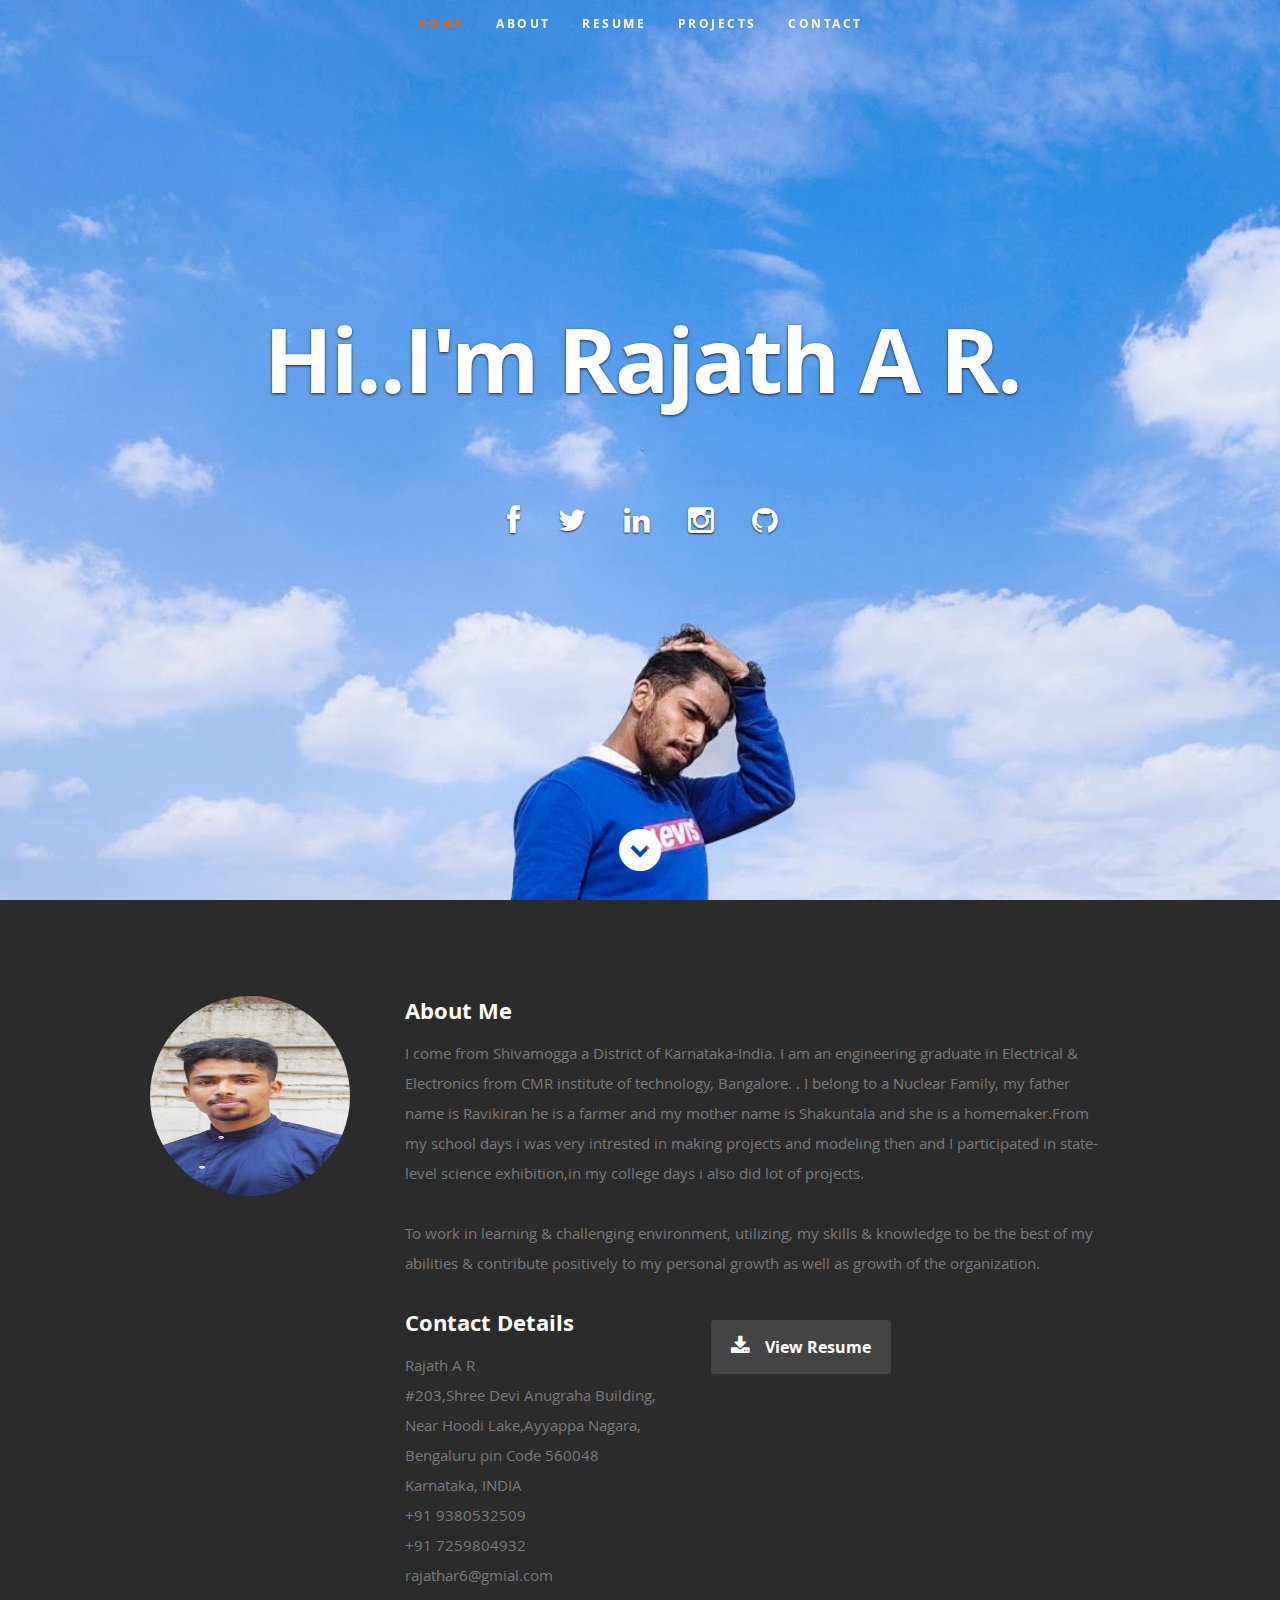
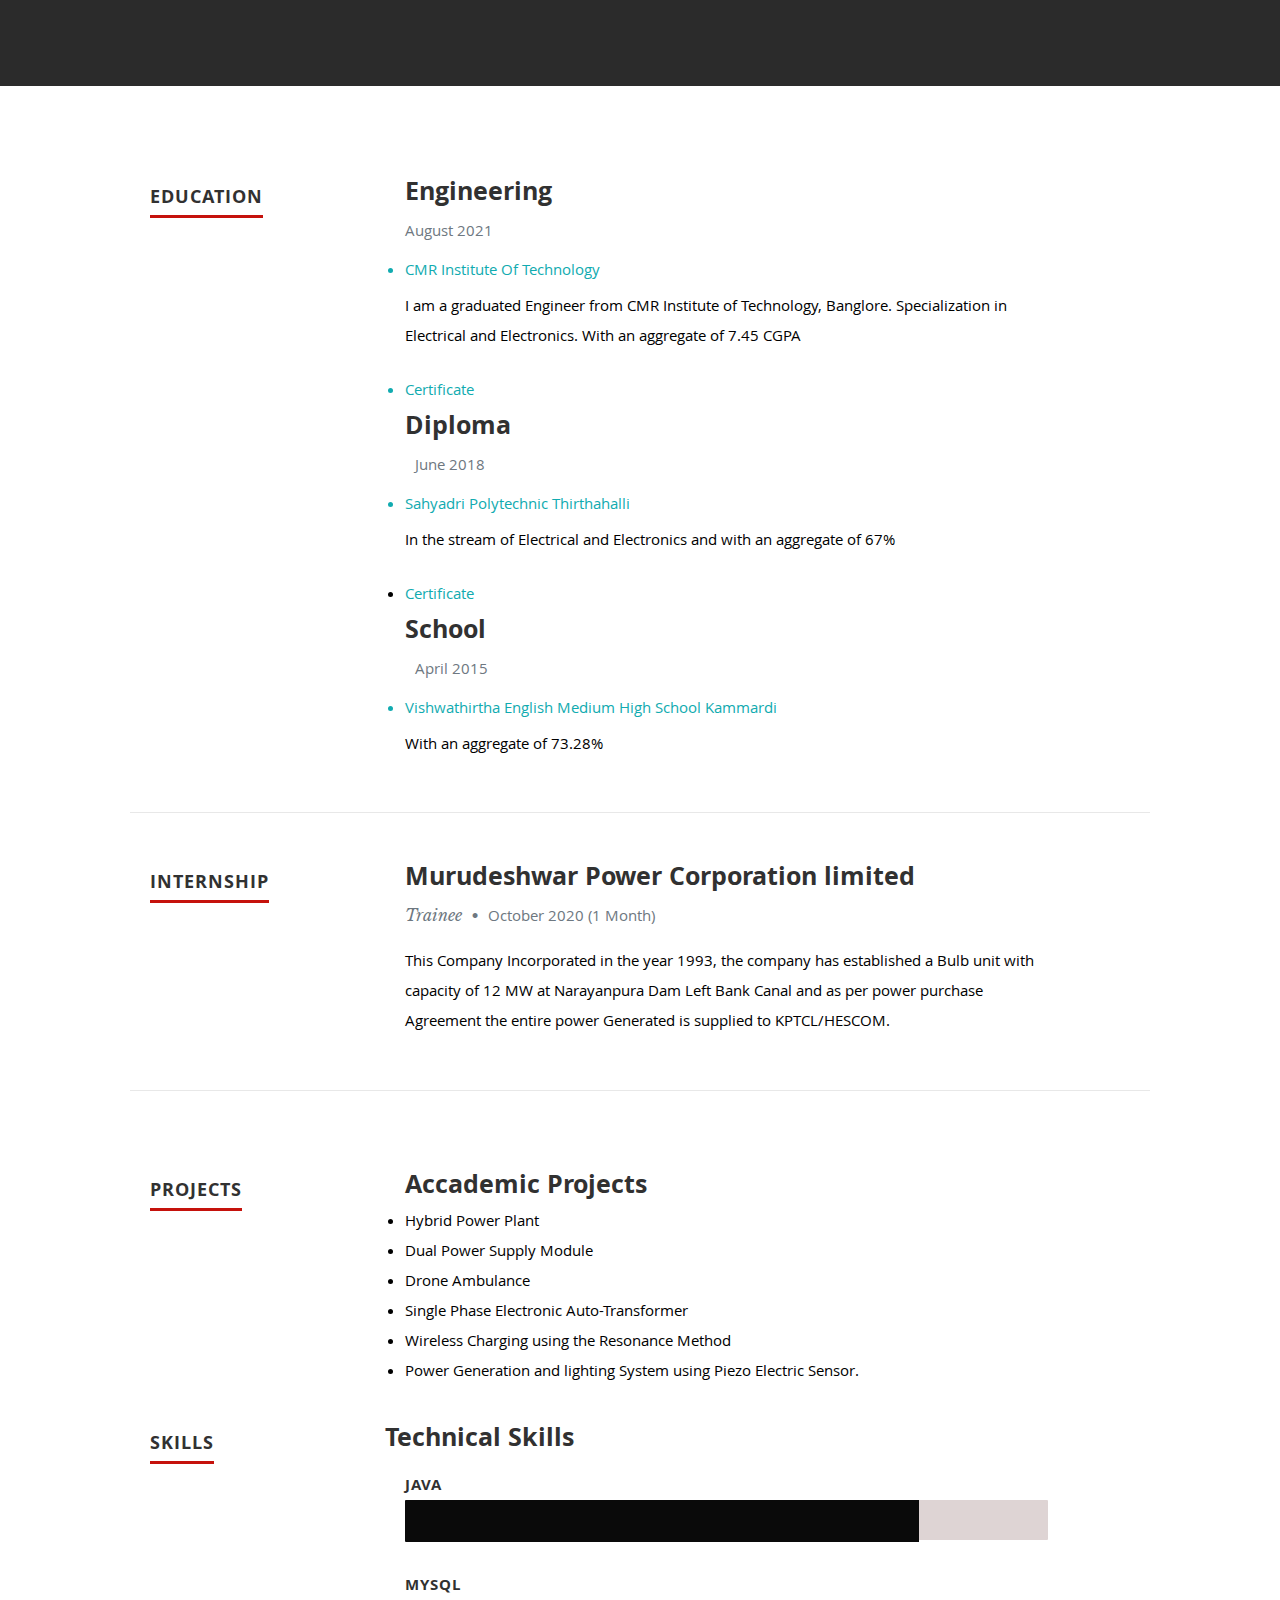
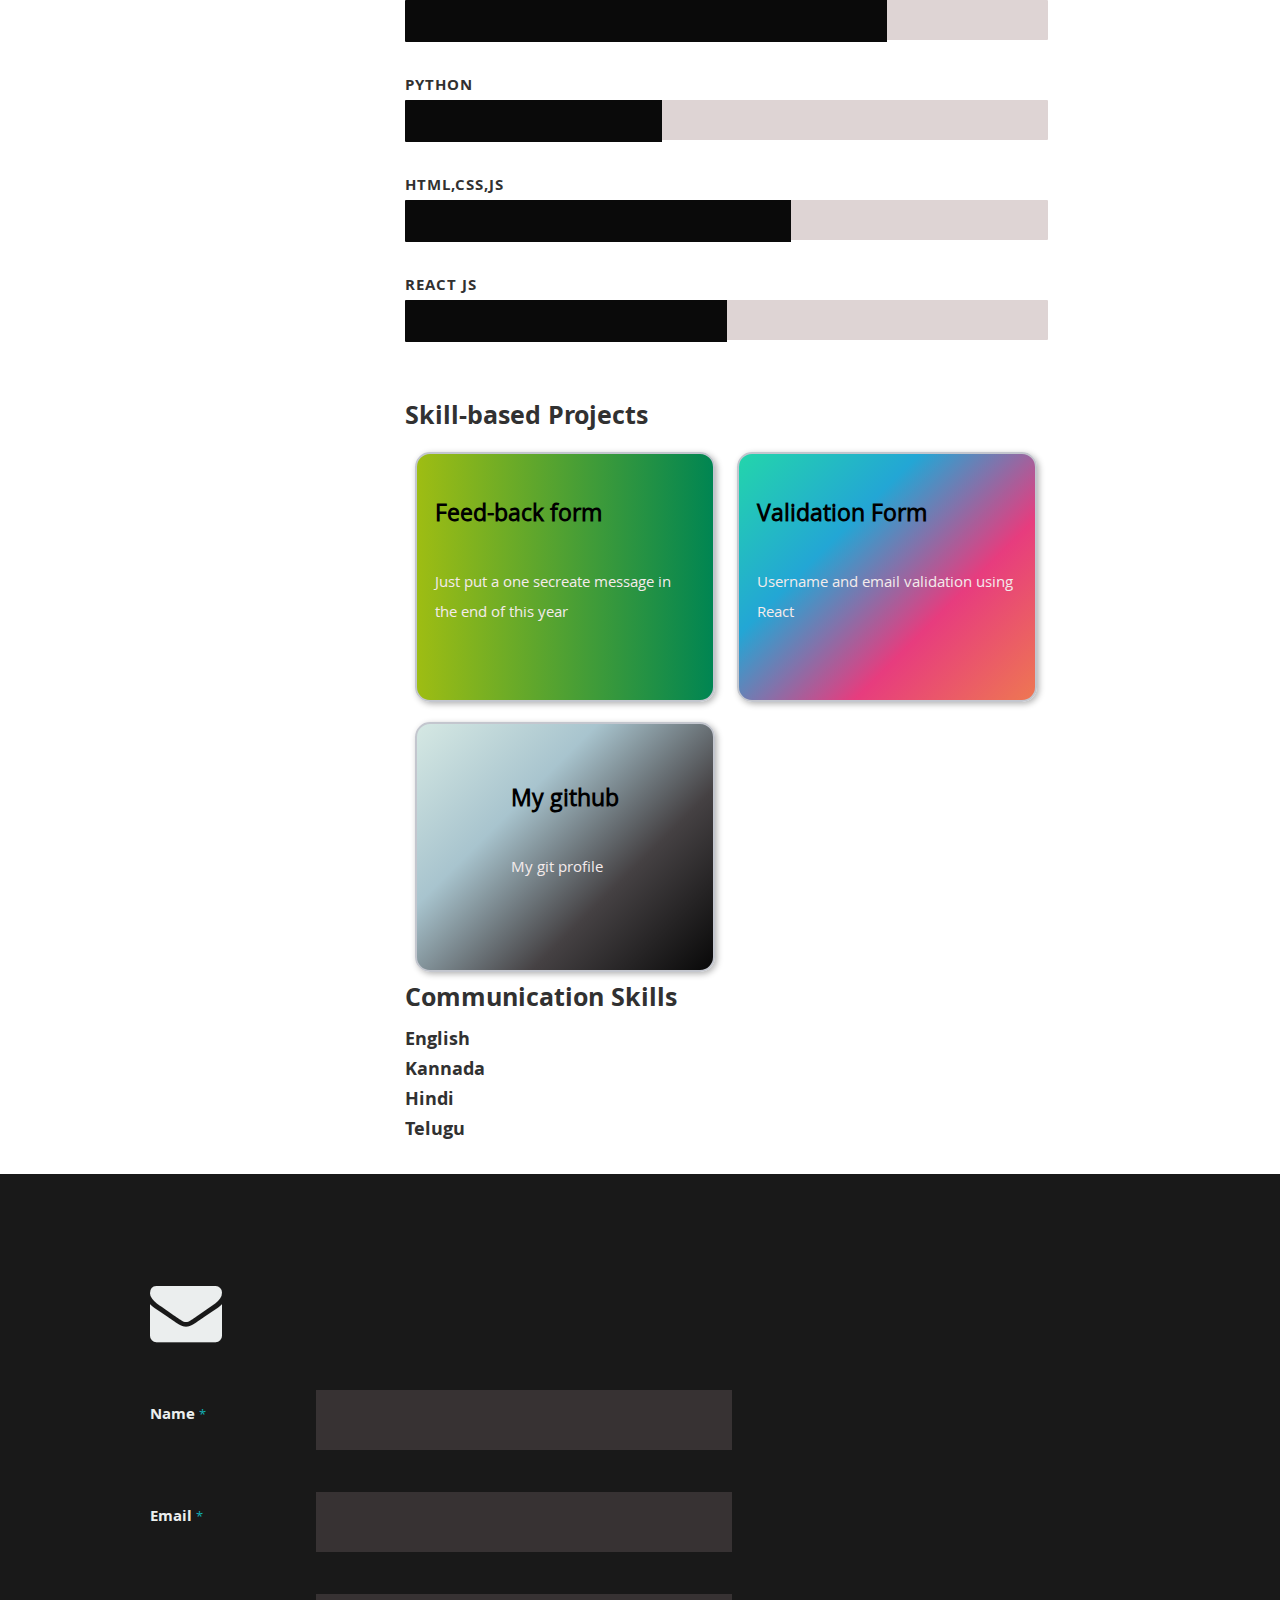
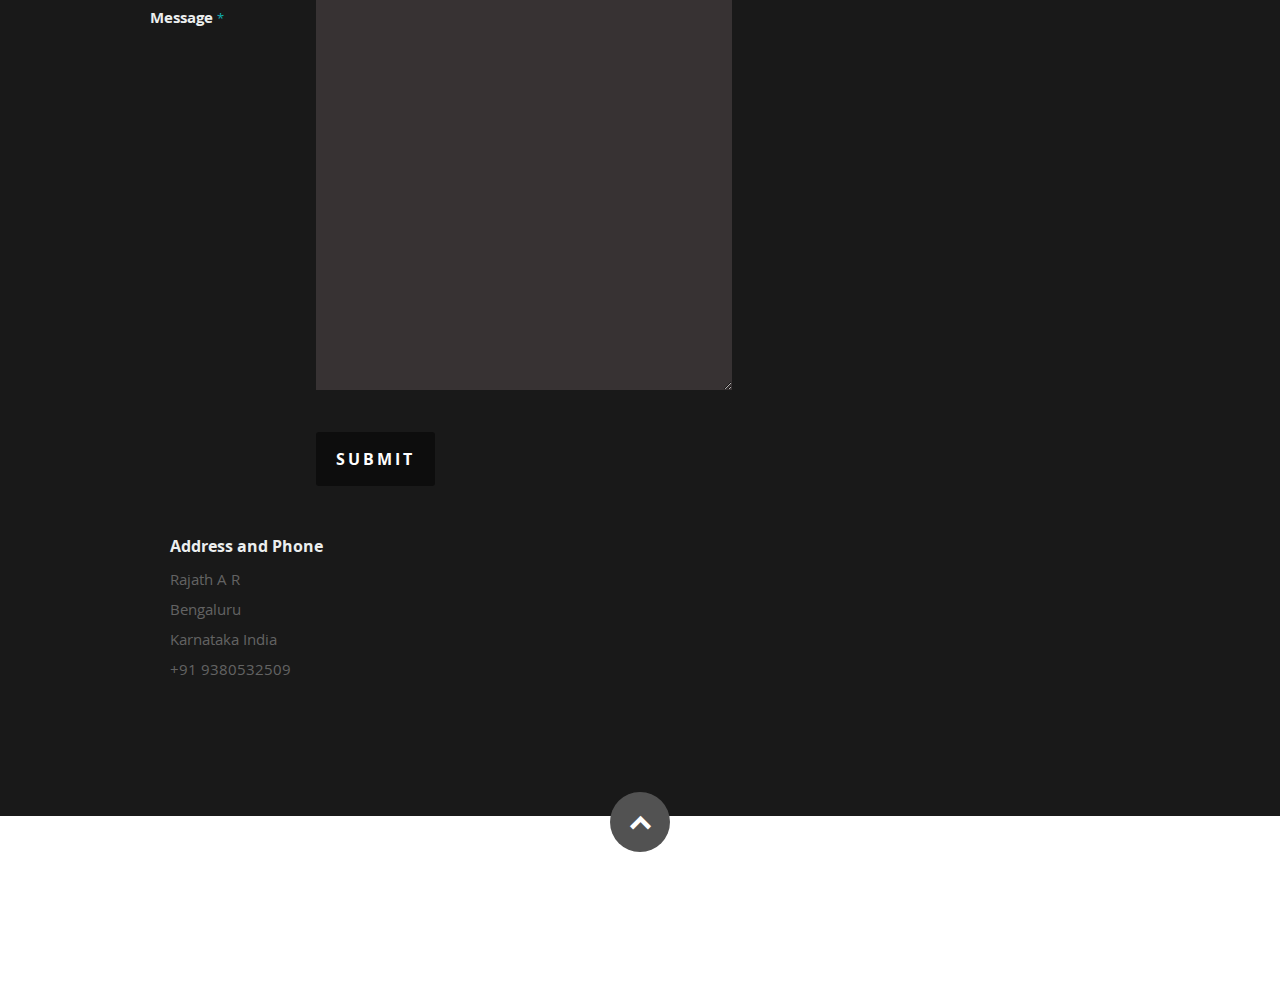
==== commit ca315a51: "removed yt" ====
--- a/index.html
+++ b/index.html
@@ -66,7 +66,6 @@
                <li><a href="https://www.linkedin.com/in/rar4/"><i class="fa fa-linkedin"></i></a></li>
                <li><a href="https://www.instagram.com/rajath_ar/"><i class="fa fa-instagram"></i></a></li>
                <li><a href="https://github.com/rajathar4"><i class="fa fa-github"></i></a></li>
-               <li><a href="https://www.youtube.com/@rajathar7847"><i class="fa fa-youtube"></i></a></li>
                
             </ul>
          </div>
